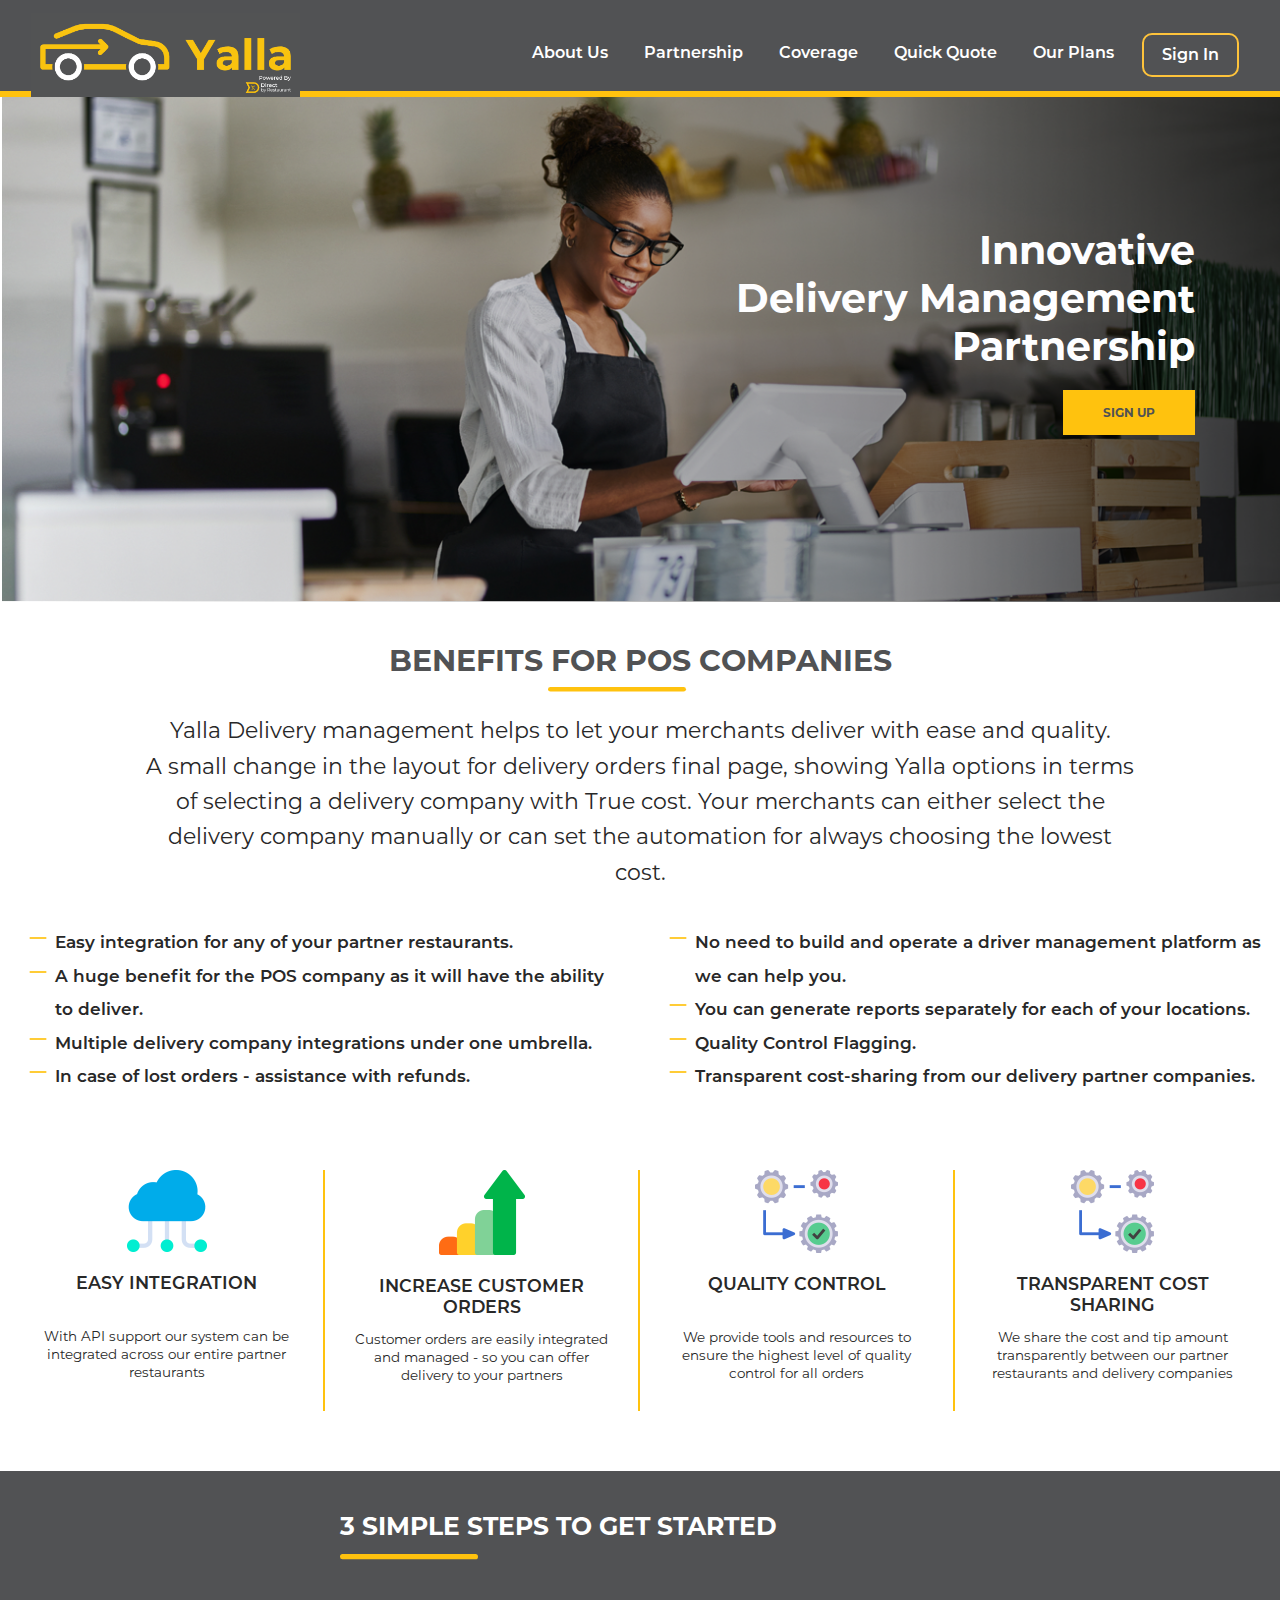
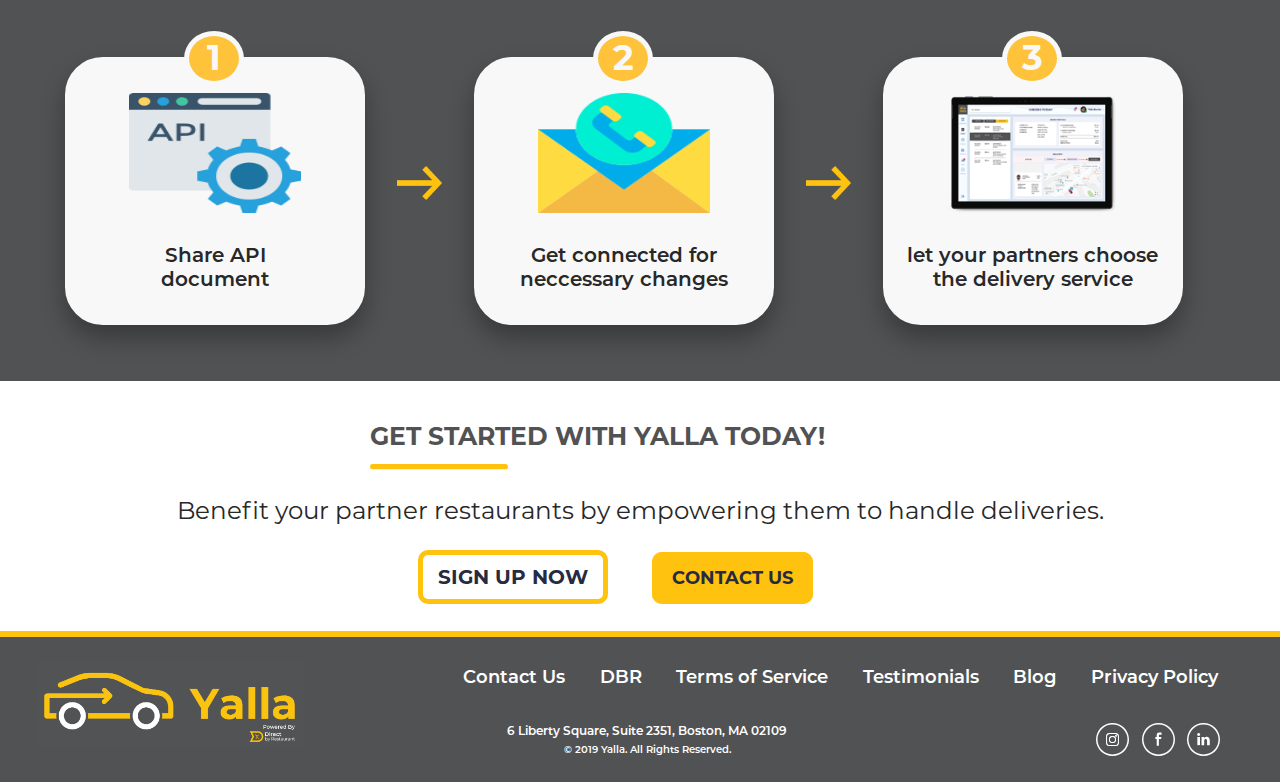
==== index.html @ 284fe9d5 "first commit" ====
<!DOCTYPE html>
<html>
<head>
<title>Yalla POS</title>
<meta http-equiv="Content-Type" content="text/html; charset=utf-8" />
<meta name="viewport" content="width=device-width; initial-scale=1.0; maximum-scale=1.0;user-scalable=no;">
<link rel="stylesheet" type="text/css" href="assets/css/bootstrap.min.css">
<link rel="stylesheet" type="text/css" href="assets/css/style.css">
<link rel="stylesheet" type="text/css" href="assets/css/responsive.css">
<link rel="stylesheet" href="https://cdnjs.cloudflare.com/ajax/libs/font-awesome/4.7.0/css/font-awesome.min.css">

</head>
<body>
<section class="section-bg">
<header class="fixed-top">
	<nav class="navbar navbar-expand-lg navbar-dark static-top">
	  <div class="container-fluid">
	    <a class="navbar-brand" href="index.html">
	          <img src="assets/images/logo.png" alt="">
	        </a>
	    <button class="navbar-toggler" type="button" data-toggle="collapse" data-target="#navbarResponsive" aria-controls="navbarResponsive" aria-expanded="false" aria-label="Toggle navigation">
	          <span class="navbar-toggler-icon"></span>
	        </button>
	    <div class="collapse navbar-collapse" id="navbarResponsive">
	      <ul class="navbar-nav ml-auto">
	        
	        <li class="nav-item">
	          <a class="nav-link active " href="howitwork.html">About Us</a>
	        
	        </li>
	        <li class="nav-item ">
	          <a class="nav-link" href="">Partnership</a>
	         
	        </li>
	        <li class="nav-item ">
	          <a class="nav-link" href="">Coverage</a>
	         
	        </li>
	        <li class="nav-item ">
	          <a class="nav-link" href="">Quick Quote</a>
	         
	        </li>
	        <li class="nav-item ">
	          <a class="nav-link" href="">Our Plans</a>
	         
	        </li>
	        
	        <li class="nav-item nav-border">
	          <a class="nav-link" href="#">Sign In</a>

	        </li>
	                                  		
	      </ul>
	    </div>
	  </div>
	</nav>
</header>
<div class="container">
	<div class="row">
		<div class="col-lg-12 col-md-12 col-sm-12 col-12 m-top-25">
			<div class="banner-text">
					<h2>Innovative <br>Delivery Management <br>Partnership</h2>
		<a href="" class="">SIGN UP</a>

			</div>
		</div>
	</div>
</div>
</section>

<section class="section2">
	<div class="container-fluid">
		<div class="row">
			<div class="col-lg-12 col-md-12 col-sm-12 col-12">
				<h2 class="beneefit-h2">BENEFITS FOR POS COMPANIES</h2>
				<img src="assets/images/border.svg" class="mx-auto d-block">
			</div>
			<div class="col-lg-12 col-md-12 col-sm-12 col-12 company-desc">
				<p>Yalla Delivery management helps to let your merchants deliver with ease and quality. <br> A small change in the layout for delivery orders final page, showing Yalla options in terms of selecting a delivery company with True cost. Your merchants can either select the delivery company manually or can set the automation for always choosing the lowest cost.</p>
			</div>
		</div>
		<div class="row">
			<div class="col-lg-6 col-md-6 col-sm-12 col-12">
				<ul class="ulist">
					<li> Easy integration for any of your partner restaurants.</li>
					<li> A huge benefit for the POS company as it will have the	ability to deliver.</li>
     				 <li> Multiple delivery company integrations under one umbrella.</li>
     				 <li> In case of lost orders - assistance with refunds.</li>
				</ul>
			</div>
			<div class="col-lg-6 col-md-6 col-sm-12 col-12">
				<ul class="ulist">
					<li> No need to build and operate a driver management platform as we can help you.</li>
					<li> You can generate reports separately for each of your locations.</li>
     				 <li> Quality Control Flagging.</li>
     				 <li> Transparent cost-sharing from our delivery partner companies.</li>
				</ul>
			</div>
		</div>

		<div class="row row-pd">
			<div class="col-lg-3 col-md-3 col-sm-12 col-12 border-r">
				<img src="assets/images/1.png" class="mx-auto d-block">
				<p class="easy-title">EASY INTEGRATION</p>
				<p class="easy-desc">With API support our system can be integrated across our entire partner restaurants</p>
			</div>
			<div class="col-lg-3 col-md-3 col-sm-12 col-12 border-r">
				<img src="assets/images/2.png" class="mx-auto d-block">
				<p class="easy-title">INCREASE CUSTOMER <br> ORDERS</p>
				<p class="easy-desc">Customer orders are easily integrated and managed - so you can offer delivery to your partners</p>
			</div>
			<div class="col-lg-3 col-md-3 col-sm-12 col-12 border-r">
				<img src="assets/images/3.png" class="mx-auto d-block">
				<p class="easy-title">Quality control</p>
				<p class="easy-desc">We provide tools and resources to ensure the highest level of quality control for all orders</p>
			</div>
			<div class="col-lg-3 col-md-3 col-sm-12 col-12">
				<img src="assets/images/3.png" class="mx-auto d-block">
				<p class="easy-title">TRANSPARENT COST <br>SHARING</p>
				<p class="easy-desc">We share the cost and tip amount transparently between our partner restaurants and delivery companies</p>
			</div>
		</div>
	</div>
</section>
<section class="section3">
	<div class="container-fluid">
		<div class="row d-flex justify-content-center">
			<div class="col-lg-6 col-md-6 col-sm-12 col-12">
				<p class="simple-text">3 Simple steps to get started
				<br><img src="assets/images/border.svg" >
				</p>
				
			</div>
			<div class="col-lg-12 col-md-12 col-sm-12 col-12 m-t15">
				<ul class="ulli">
					<li>
						<div class="li1">
							<span>1</span>
						<img src="assets/images/api.png">
						<h3>Share API  <br> document </h3>

						</div>
					</li>
					<li>
						<div class="arrow">
						<img src="assets/images/arrow-1.png">
						</div>
					</li>
					<li>
						<div class="li1">
							<span>2</span>
						<img src="assets/images/email.png">
						<h3>Get connected for neccessary changes</h3>
						</div>
					</li>
					<li>
						<div class="arrow">
						<img src="assets/images/arrow-1.png">
						</div>
					</li>
					<li>
						<div class="li1">
							<span>3</span>
						<img src="assets/images/new-surface-pro.png">
						<h3>	let your partners choose the delivery service</h3>
						</div>
					</li>
					
				</ul>
			</div>
		</div>
	</div>
</section>
<section class="section4">
	<div class="container">
		<div class="row d-flex justify-content-center">
			<div class="col-lg-6 col-md-6 col-sm-12 col-12">
				<p class="get-today">Get started with YALLA today!
					<br>
					<img src="assets/images/border.svg" class="">
				</p>
			</div>
			<div class="col-lg-11 col-md-12 col-sm-12 col-12">
				<p class="text-partner">Benefit your partner restaurants by empowering them to handle deliveries.</p>
			</div>
			<div class="col-lg-5 col-md-6 col-sm-12 col-12 row25">
				 <a href="" class="signupnow">SIGN UP NOW</a> 
				 <a href="" class="contactus-btn">CONTACT US</a>
			</div>
		</div>
	</div>
</section>
<section class="footer">
	<div class="container-fluid">
		<div class="row">
		<div class="col-lg-4 col-md-4 col-sm-12 col-12">
			<img src="assets/images/logo.png" class="footerlogo">
		</div>
		<div class="col-lg-8 col-md-8 col-sm-12 col-12">
			<div class="row">
				<div class="col-lg-12 col-sm-12 col-12 footermenu">
					<ul>
						<li><a href="">Contact Us</a></li>
						<li><a href="">DBR</a></li>
						<li><a href="">Terms of Service</a></li>
						<li><a href="">Testimonials</a></li>
						<li><a href="">Blog</a></li>
						<li><a href="">Privacy Policy</a></li>

																
					</ul>
				</div>
			</div>
			<div class="container-fluid">
				<div class="row">

				<div class="col-lg-6 col-md-6 col-sm-12 col-12">
					<p class="address">6 Liberty Square, Suite 2351, Boston, MA 02109</p>
					<p class="copyright">© 2019 Yalla. All Rights Reserved.</p>
				</div>
				<div class="col-lg-6 col-md-6 col-sm-12 col-12 social-link">
					<ul class="list-inline">
					<li class="list-inline-item"><a href="https://www.instagram.com/" target="_blank"><img src="assets/images/instagram.svg"></a></li>
					<li class="list-inline-item"><a href="https://facebook.com" target="_blank"><img src="assets/images/fb.svg"></a></li>
					<li class="list-inline-item"><a href="https://www.linkedin.com" target="_blank"><img src="assets/images/linkdin.svg"></a></li>
			</ul>
				</div>
			</div>
			</div>

		</div>
	</div>
	</div>
</section>

<script src="https://ajax.googleapis.com/ajax/libs/jquery/3.4.1/jquery.min.js"></script>
<script src="assets/js/bootstrap.js" type="text/javascript"></script>


<script>
	

</script>
</body>
</html>
---- assets/css/style.css ----
/*font-family start*/

@font-face {
  font-family: Montserrat-Regular;
  src: url(../montserrat/Montserrat-Regular.otf);
}@font-face {
  font-family: Montserrat-Medium;
  src: url(../montserrat/Montserrat-Medium.otf);
}
@font-face {
  font-family: Montserrat-SemiBold;
  src: url(../montserrat/Montserrat-SemiBold.otf);
}
@font-face {
  font-family: Montserrat-Bold;
  src: url(../montserrat/Montserrat-Bold.otf);
}
@font-face {
  font-family: Montserrat-Light;
  src: url(../montserrat/Montserrat-Light.otf);
}

.m-top-25{
margin-top: 12%;
}

.fixed-top{
animation: smoothScroll 1s forwards;
}
@keyframes smoothScroll {
	0% {
		transform: translateY(-40px);
	}
	100% {
		transform: translateY(0px);
	}
}
/*::-webkit-scrollbar {
  width: 10px;
}*/
.section-bg{
  background-repeat: no-repeat;
    background-image: url(../images/header-banner.png);
    height: 512px;
    background-size: cover;
    margin-top: 7%;
}
.section-merchnage-bg{
  background-repeat: no-repeat;
    background-image: url(../images/merchant-banner.png);
    height: 512px;
    background-size: cover;
    margin-top: 7%;
}
.section-deliver-bg{
  background-repeat: no-repeat;
    background-image: url(../images/delivery-banner.png);
    height: 512px;
    background-size: cover;
    margin-top: 7%;
}
header{
    background-color: #515254;
    height: 97px;
    border-bottom: 6px solid #ffc20e;
}
header .navbar .nav-item{
 margin: 0 10px;
}
header .navbar .nav-link{
  font-family: 'Montserrat-SemiBold';
  font-size: 16px;
  color: #fff !important;
}
/*header nav{
  margin-top: 10px;
}*/
.navbar-brand img{
      width: 269px;
    height: auto;
}
.nav-border{
  border: 2px solid #fec33b;
    border-radius: 10px;
}
.nav-border a{
  margin: 0 10px;
}
.banner-text{
  text-align: right;
}
.banner-text h2{
   font-family: Montserrat-Bold;
  font-size: 39.5px;
  font-weight: bold;
  font-stretch: normal;
  font-style: normal;
  line-height: normal;
  letter-spacing: normal;
  text-align: right;
  color: #fefeff;
  margin-bottom: 30px;
}
.banner-text a{
  background-color: #ffc20e;
  font-family: Montserrat-Bold;
  font-size: 12px;
  font-weight: bold;
  font-stretch: normal;
  font-style: normal;
  line-height: normal;
  letter-spacing: normal;
/*  text-align: center;*/
  color: #515254;
  padding: 15px 40px;
  text-transform: uppercase;
}
.section2{
  padding: 40px 0;
}
.beneefit-h2 {
  font-family: Montserrat-Bold;
  font-size: 30px;
  font-weight: bold;
  font-stretch: normal;
  font-style: normal;
  line-height: normal;
  letter-spacing: normal;
  text-align: center;
  color: #515254;
}
.company-desc p{
  font-family: Montserrat-Regular;
  font-size: 22px;
  font-weight: normal;
  font-stretch: normal;
  font-style: normal;
  line-height: 1.61;
  letter-spacing: normal;
  text-align: center;
  color: #282828;
  padding: 20px 130px;
}
.ulist{
  /*list-style-type: none;*/
   list-style-image: url('../images/li-img.png');
}
.ulist li{
   font-family: Montserrat-SemiBold;
  font-size: 17px;
  font-weight: 600;
  font-stretch: normal;
  font-style: normal;
  line-height: 1.97;
  letter-spacing: normal;
  text-align: left;
  color: #282828;
}
.row-pd{
  padding-top: 60px;
    padding-left: 10px;
    padding-right: 10px;
    padding-bottom: 20px;

}
.border-r{
  border-right: 2px solid #ffc20e;
 
}
.easy-title {
  font-family: Montserrat-SemiBold;
  font-size: 17.5px;
  font-weight: bold;
  font-stretch: normal;
  font-style: normal;
  line-height: normal;
  letter-spacing: normal;
  text-align: center;
  color: #282828;
  text-transform: uppercase;
  height: 50px;
  padding-top: 20px;
}
.easy-desc {
 font-family: Montserrat-Regular;
  font-size: 13.5px;
  font-weight: normal;
  font-stretch: normal;
  font-style: normal;
  line-height: 1.33;
  letter-spacing: normal;
  text-align: center;
  color: #282828;
  padding: 10px 15px;
}

.section3{
  background-color: #515254;
  padding: 40px 10px;
}
.m-t15{
  margin-top: 5%; 
}
.ulli{
  list-style-type: none;
   
}
.ulli li{
  display: inline-block;
}
.ulli li .li1{
    object-fit: contain;
  border-radius: 37.9px;
  box-shadow: 0px 13px 24px 0 rgba(0, 0, 0, 0.31);
  border: solid 6.1px #f8f8f8;
  background-color: #f8f8f8;
  /*height: 250px;*/
    width: 300px;
}
.ulli li .arrow{
  height: 250px;
  width: 100px;
}
.ulli li .arrow img{
     width: 65%;
    margin: auto;
    display: block;
    padding: 130px 10px;
}

.ulli li .li1 img{
     width: 60%;
    height: 120px;
    margin: 30px auto 10px;
    display: block;
}
.ulli li .li1 span{
    display: block;
    position: absolute;
    /* left: -1%; */
    background: #fec33b;
    width: 60px;
    height: 55px;
    border-radius: 50%;
    line-height: 2.5;
    margin: auto;
    text-align: center;
    top: -5px;
    border: 5px solid #f8f8f8;
    margin-left: 9%;
    font-family: Montserrat-Bold;
    font-size: 35px;
    font-weight: bold;
    font-stretch: normal;
    font-style: normal;
    line-height: normal;
    letter-spacing: normal;
    text-align: center;
    color: #f8f8f8;
}

.ulli li .li1 h3{
  font-family: Montserrat-SemiBold;
  font-size: 20px;
  font-weight: bold;
  font-stretch: normal;
  font-style: normal;
  line-height: normal;
  letter-spacing: normal;
  text-align: center;
  color: #282828;
  padding: 20px 10px;
}
.simple-text {
  font-family: Montserrat-Bold;
  font-size: 25px;
  font-weight: bold;
  font-stretch: normal;
  font-style: normal;
  line-height: normal;
  letter-spacing: normal;
  text-align: left;
  color: #ffffff;
  margin-bottom: 2px;
  text-transform: uppercase;
}
.m-left{
  margin-left: 32%;
}
.section4{
  padding: 40px 0px;
}
.get-today {
  font-family: Montserrat-Bold;
  font-size: 25px;
  font-weight: bold;
  font-stretch: normal;
  font-style: normal;
  line-height: normal;
  letter-spacing: normal;
  text-align: left;
  color: #515254;
  text-transform: uppercase;
}
.text-partner {
  font-family: Montserrat-Regular;
  font-size: 24.5px;
  font-weight: normal;
  font-stretch: normal;
  font-style: normal;
  line-height: 1.12;
  letter-spacing: normal;
  text-align: center;
  color: #282828;
}
.signupnow{
  font-family: Montserrat-Bold;
    font-size: 20px;
    font-weight: bold;
    font-stretch: normal;
    font-style: normal;
    line-height: normal;
    letter-spacing: normal;
    text-align: center;
    color: #262b41;
    border-radius: 10px;
    border: solid 5px #ffc20e;
    padding: 10px 15px; 
    
}
.signupnow:hover{
  text-decoration: none;
  color: #262b41; 
}
.contactus-btn:hover{
  text-decoration: none;
  color: #262b41;
}
.row25{
  margin-top: 25px;
}
.contactus-btn{
  font-family: Montserrat-Bold;
  font-size: 18px;
  font-weight: bold;
  font-stretch: normal;
  font-style: normal;
  line-height: normal;
  letter-spacing: normal;
  text-align: center;
  color: #262b41;
    border-radius: 10px;
  border: solid 5px #ffc20e;
  background-color: #ffc20e;
  padding: 10px 15px; 
  margin-left: 40px;
}
.footer{
  background-color: #515254;
  border-top: 6px solid #ffc20e;
  padding: 10px 20px;
}
.footerlogo{
  width: 269px;
  height: auto;
  margin-top: 15px;
}
.footermenu ul{
  list-style-type: none;
  padding-left: 0px;
}
.footermenu ul li{
  display: inline-block;
  margin: 0 15px;
}
.footermenu ul li a{
   font-family: Montserrat-SemiBold;
  font-size: 18px;
  font-weight: 600;
  font-stretch: normal;
  font-style: normal;
  line-height: 3.36;
  letter-spacing: normal;
  text-align: center;
  color: #ffffff;
}
.footermenu ul li a:hover{
  text-decoration: none;
  color: #ffffff;
}
.address{
  font-family: Montserrat-SemiBold;
  font-size: 12px;
  font-weight: 600;
  font-stretch: normal;
  font-style: normal;
  line-height: normal;
  letter-spacing: normal;
  text-align: center;
  color: #fefefe;
  margin-bottom: 5px; 
}
.copyright{
  font-family: Montserrat-SemiBold;
  font-size: 10px;
  font-weight: 500;
  font-stretch: normal;
  font-style: normal;
  line-height: normal;
  letter-spacing: normal;
  text-align: center;
  color: #fefefe;
}
.social-link ul{
  float: right;
    margin-right: 10px;
}
---- assets/css/responsive.css ----
/* Smartphones (portrait and landscape) ----------- */
@media only screen and (min-device-width : 320px) and (max-device-width : 480px) {
/* Styles */
}

/* Smartphones (landscape) ----------- */
@media only screen and (min-width : 321px) {
/* Styles */
}

/* Smartphones (portrait) ----------- */
@media only screen and (max-width : 320px) {
/* Styles */
}

/* iPads (portrait and landscape) ----------- */
@media only screen and (min-device-width : 768px) and (max-device-width : 1024px) {


}
/* iPads (landscape) ----------- */
@media only screen and (min-device-width : 768px) and (max-device-width : 1024px) and (orientation : landscape) {
.navbar-brand img {
    width: 200px !important;
  }
header .navbar .nav-link {
    font-size: 12px !important;
}
.section-bg {
    height: 300px !important;
    background-size: cover;
    margin-top: 9% !important;
    background-size: cover;
    background-position: 100% 100% !important;
}
.section-merchnage-bg{
    height: 300px !important;
    background-size: cover;
    margin-top: 9% !important;
    background-size: cover;
    background-position: 100% 100% !important;
}
.section-deliver-bg{
    height: 300px !important;
    background-size: cover;
    margin-top: 9% !important;
    background-size: cover;
    background-position: 100% 100% !important;
}
.banner-text h2 {
    font-size: 20px !important;
   }
.m-top-25 {
    margin-top: 10% !important;
  }
.banner-text a{
    padding: 10px 30px !important;
}
.beneefit-h2 {
    font-family: Montserrat-Bold;
    font-size: 18px;
  }
.company-desc p {
   font-size: 16px !important;
   padding: 20px 10px !important;
}
.ulist li {
    font-size: 16px !important;
    }
.border-r {
    border-right: 2px solid #ffc20e !important;
    border-bottom: 0px !important;
    margin-bottom: 20px !important;
}
.easy-title {
    font-family: Montserrat-SemiBold;
    font-size: 13px !important;
}
.simple-text {
    font-size: 16px !important;
}
.ulli {
    list-style-type: none;
    padding-left: 0 !important;
}
.ulli li .li1 span {
    left: auto; 
    margin-left: 10%;
    margin-top: -30px;
    top: auto;
}
.ulli li .arrow {
       display: block !important;
    height: 150px !important;
    width: 116px;
    margin-left: 0px !important;
    transform: rotate(0deg) !important;
}
.ulli li .arrow img {
    width: 65%;
    margin: auto;
    display: block;
    padding: 30px 10px !important;
}
.ulli li .li1 {
    width: 230px !important;
}
.ulli li .li1 h3 {
    font-family: Montserrat-SemiBold;
    font-size: 15px !important;
}
.m-t15{
    margin-top: 5%;
}
.get-today {
    font-size: 18px !important;
}
.text-partner {
    font-size: 18px !important;
}
.signupnow, .contactus-btn {
    font-size: 15px !important;
    border: solid 2px #ffc20e !important;
    padding: 10px 15px !important;
}
.footermenu ul li {
    display: inline-block;
    margin: 0 5px !important;
}
.footermenu ul li a {
    font-family: Montserrat-SemiBold;
    font-size: 11px !important;
    line-height: normal !important;
}
.footermenu{
    margin-top: 15px;
}
.social-link ul {
    float: right;
    margin-right: 30px !important;
}
.footerlogo {
    width: 197px !important;
}
}

/* iPads (portrait) ----------- */
@media only screen and (min-device-width : 768px) and (max-device-width : 1024px) and (orientation : portrait) {
.navbar-brand img {
    width: 200px !important;
  }
header .navbar .nav-link {
    font-size: 12px !important;
}
.section-bg {
    height: 250px !important;
    background-size: cover;
    margin-top: 12% !important;
    background-position: 95% 100% !important;
}
.section-merchnage-bg{
    height: 250px !important;
    background-size: cover;
    margin-top: 12% !important;
    background-position: 95% 100% !important;
}
.section-deliver-bg{
    height: 250px !important;
    background-size: cover;
    margin-top: 12% !important;
    background-position: 95% 100% !important;
}
.banner-text h2 {
    font-size: 20px !important;
   }
.m-top-25 {
    margin-top: 10% !important;
  }
.banner-text a{
    padding: 10px 30px !important;
}
.beneefit-h2 {
    font-family: Montserrat-Bold;
    font-size: 18px;
  }
.company-desc p {
   font-size: 16px !important;
   padding: 20px 10px !important;
}
.ulist li {
    font-size: 16px !important;
    }
.border-r {
    border-right: 2px solid #ffc20e !important;
    border-bottom: 0px !important;
    margin-bottom: 20px !important;
}
.easy-title {
    font-family: Montserrat-SemiBold;
    font-size: 13px !important;
}
.simple-text {
    font-size: 16px !important;
}
.ulli {
    list-style-type: none;
    padding-left: 0 !important;
}
.ulli li .li1 span {
    left: auto; 
    margin-left: 10%;
    margin-top: -30px;
    top: auto;
}
.ulli li .arrow {
    display: none;
   height: 150px !important;
    width: 100px;
    margin-left: 70px !important;
    transform: rotate(90deg) !important;
}
.ulli li .arrow img {
    width: 65%;
    margin: auto;
    display: block;
    padding: 30px 10px !important;
}
.ulli li .li1 {
    width: 230px !important;
}
.ulli li .li1 h3 {
    font-family: Montserrat-SemiBold;
    font-size: 15px !important;
}
.m-t15{
    margin-top: 5%;
}
.get-today {
    font-size: 18px !important;
}
.text-partner {
    font-size: 18px !important;
}
.signupnow, .contactus-btn {
    font-size: 15px !important;
    border: solid 2px #ffc20e !important;
    padding: 10px 15px !important;
}
.footermenu ul li {
    display: inline-block;
    margin: 0 5px !important;
}
.footermenu ul li a {
    font-family: Montserrat-SemiBold;
    font-size: 11px !important;
    line-height: normal !important;
}
.footermenu{
    margin-top: 15px;
}
.social-link ul {
    float: right;
    margin-right: 30px !important;
}
.footerlogo {
    width: 197px !important;
}
}

/**Ipod Pro**/
/* Landscape*/

@media only screen and (min-device-width: 1366px) and (max-device-height: 1024px) and (-webkit-min-device-pixel-ratio: 2)  and (orientation: landscape)  {

}

/* Portrait*/
@media only screen and (min-device-width: 1024px) and (max-device-height: 1366px) and (-webkit-min-device-pixel-ratio: 2)  and (orientation: portrait)  {
header .navbar .nav-link {
    font-family: 'Montserrat-SemiBold';
    font-size: 13px !important;
}
 .section-bg {
    height: 360px !important;
    background-size: cover;
    margin-top: 9% !important;
    background-position: 100% 100% !important;
}
.section-merchnage-bg
{
    height: 360px !important;
    background-size: cover;
    margin-top: 9% !important;
    background-position: 100% 100% !important;
}
.section-deliver-bg{
      height: 360px !important;
    background-size: cover;
    margin-top: 9% !important;
    background-position: 100% 100% !important;
}
.ulli li .li1 {
    width: 230px !important;
}
.ulli li .li1 img {
    width: 44% !important;
    height: 64px !important;
    margin: 30px auto 10px;
    display: block;
}
.ulli li .li1 h3 {
    font-family: Montserrat-SemiBold;
    font-size: 15px !important;
}
.ulli li .arrow {
       display: block !important;
    height: 150px !important;
    width: 116px;
    margin-left: 0px !important;
    transform: rotate(0deg) !important;
}
.signupnow, .contactus-btn {
    font-family: Montserrat-Bold;
    font-size: 16px;
}
.footermenu ul li a {
    font-family: Montserrat-SemiBold;
    font-size: 14px !important;
}
.footermenu ul li {
    display: inline-block;
    margin: 0 10px !important;
}
}
/**end**/
/**********
iPad 3
**********/
@media only screen and (min-device-width : 768px) and (max-device-width : 1024px) and (orientation : landscape) and (-webkit-min-device-pixel-ratio : 2) {
/* Styles */
}

@media only screen and (min-device-width : 768px) and (max-device-width : 1024px) and (orientation : portrait) and (-webkit-min-device-pixel-ratio : 2) {

}
/* Desktops and laptops ----------- */
@media only screen  and (min-width : 1224px) {
/* Styles */
}

/* Large screens ----------- */
@media only screen  and (min-width : 1824px) {
/* Styles */
}

/* iPhone 4 ----------- */
@media only screen and (min-device-width : 320px) and (max-device-width : 480px) and (orientation : landscape) and (-webkit-min-device-pixel-ratio : 2) {
/* Styles */
}

@media only screen and (min-device-width : 320px) and (max-device-width : 480px) and (orientation : portrait) and (-webkit-min-device-pixel-ratio : 2) {
/* Styles */
}

/* iPhone 5 ----------- */
@media only screen and (min-device-width: 320px) and (max-device-height: 568px) and (orientation : landscape) and (-webkit-device-pixel-ratio: 2){

}

@media only screen and (min-device-width: 320px) and (max-device-height: 568px) and (orientation : portrait) and (-webkit-device-pixel-ratio: 2){

}

/* iPhone 6, 7, 8 ----------- */
@media only screen and (min-device-width: 375px) and (max-device-height: 667px) and (orientation : landscape) and (-webkit-device-pixel-ratio: 2){

}

@media only screen and (min-device-width: 375px) and (max-device-height: 667px) and (orientation : portrait) and (-webkit-device-pixel-ratio: 2){
.navbar-brand img {
    width: 200px !important;
  }
header .navbar .nav-link {
    font-size: 12px !important;
}
.section-bg {
    height: 200px !important;
    background-size: cover;
    margin-top: 25% !important;
    background-position: 95% 100% !important;
}
.section-merchnage-bg {
    height: 200px !important;
    background-size: cover;
    margin-top: 25% !important;
    background-position: 95% 100% !important;
}
.section-deliver-bg{
    height: 200px !important;
    background-size: cover;
    margin-top: 25% !important;
    background-position: 95% 100% !important;
}
.banner-text h2 {
    font-size: 20px !important;
   }
.m-top-25 {
    margin-top: 10% !important;
  }
.banner-text a{
    padding: 10px 30px !important;
}
.beneefit-h2 {
    font-family: Montserrat-Bold;
    font-size: 18px;
  }
.company-desc p {
   font-size: 16px !important;
   padding: 20px 10px !important;
}
.ulist li {
    font-size: 16px !important;
    }
.border-r {
    border-bottom: 2px solid #ffc20e !important;
    border-right: 0px !important;
    margin-bottom: 20px !important;
}
.simple-text {
    font-size: 16px !important;
}
.ulli {
    list-style-type: none;
    padding-left: 0 !important;
}
.ulli li .li1 span {
    left: auto; 
    margin-left: 30%;
    margin-top: -30px;
    top: auto;
}
.ulli li .arrow {
   height: 150px !important;
    width: 100px;
    margin-left: 70px !important;
    transform: rotate(90deg) !important;
}
.ulli li .arrow img {
    width: 65%;
    margin: auto;
    display: block;
    padding: 30px 10px !important;
}
.m-t15{
    margin-top: 15%;
}
.get-today {
    font-size: 18px !important;
}
.text-partner {
    font-size: 18px !important;
}
.signupnow, .contactus-btn {
    font-size: 15px !important;
    border: solid 2px #ffc20e !important;
    padding: 10px 15px !important;
}
.footermenu ul li a {
    font-family: Montserrat-SemiBold;
    font-size: 12px !important;
    line-height: normal !important;
}
.footermenu{
    margin-top: 15px;
}
.social-link ul {
    float: right;
    margin-right: 90px !important;
}
}

/* iPhone 6+, 7+, 8+ ----------- */
@media only screen and (min-device-width: 414px) and (max-device-height: 736px) and (orientation : landscape) and (-webkit-device-pixel-ratio: 2){

}

@media only screen and (min-device-width: 414px) and (max-device-height: 736px) and (orientation : portrait) and (-webkit-device-pixel-ratio: 2){
.navbar-brand img {
    width: 200px !important;
  }
header .navbar .nav-link {
    font-size: 12px !important;
}
.section-bg {
    height: 200px !important;
    background-size: cover;
    margin-top: 25% !important;
    background-position: 95% 100% !important;
}
.section-merchnage-bg{
    height: 200px !important;
    background-size: cover;
    margin-top: 25% !important;
    background-position: 95% 100% !important;
}
.section-deliver-bg{
    height: 200px !important;
    background-size: cover;
    margin-top: 25% !important;
    background-position: 95% 100% !important;
}
.banner-text h2 {
    font-size: 20px !important;
   }
.m-top-25 {
    margin-top: 10% !important;
  }
.banner-text a{
    padding: 10px 30px !important;
}
.beneefit-h2 {
    font-family: Montserrat-Bold;
    font-size: 18px;
  }
.company-desc p {
   font-size: 16px !important;
   padding: 20px 10px !important;
}
.ulist li {
    font-size: 16px !important;
    }
.border-r {
    border-bottom: 2px solid #ffc20e !important;
    border-right: 0px !important;
    margin-bottom: 20px !important;
}
.simple-text {
    font-size: 16px !important;
}
.ulli {
    list-style-type: none;
    padding-left: 0 !important;
}
.ulli li .li1 span {
    left: auto; 
    margin-left: 30%;
    margin-top: -30px;
    top: auto;
}
.ulli li .arrow {
   height: 150px !important;
    width: 100px;
    margin-left: 70px !important;
    transform: rotate(90deg) !important;
}
.ulli li .arrow img {
    width: 65%;
    margin: auto;
    display: block;
    padding: 30px 10px !important;
}
.m-t15{
    margin-top: 15%;
}
.get-today {
    font-size: 18px !important;
}
.text-partner {
    font-size: 18px !important;
}
.signupnow, .contactus-btn {
    font-size: 15px !important;
    border: solid 2px #ffc20e !important;
    padding: 10px 15px !important;
}
.footermenu ul li a {
    font-family: Montserrat-SemiBold;
    font-size: 12px !important;
    line-height: normal !important;
}
.footermenu{
    margin-top: 15px;
}
.social-link ul {
    float: right;
    margin-right: 90px !important;
}
}

/* iPhone X ----------- */
@media only screen and (min-device-width: 375px) and (max-device-height: 812px) and (orientation : landscape) and (-webkit-device-pixel-ratio: 3){

}

@media only screen and (min-device-width: 375px) and (max-device-height: 812px) and (orientation : portrait) and (-webkit-device-pixel-ratio: 3){
.navbar-brand img {
    width: 200px !important;
  }
header .navbar .nav-link {
    font-size: 12px !important;
}
.section-bg {
    height: 200px !important;
    background-size: cover;
    margin-top: 25% !important;
    background-position: 95% 100% !important;
}
.section-merchnage-bg {
     height: 200px !important;
    background-size: cover;
    margin-top: 25% !important;
    background-position: 95% 100% !important;
}
.section-deliver-bg{
     height: 200px !important;
    background-size: cover;
    margin-top: 25% !important;
    background-position: 95% 100% !important;
}

.banner-text h2 {
    font-size: 20px !important;
   }
.m-top-25 {
    margin-top: 10% !important;
  }
.banner-text a{
    padding: 10px 30px !important;
}
.beneefit-h2 {
    font-family: Montserrat-Bold;
    font-size: 18px;
  }
.company-desc p {
   font-size: 16px !important;
   padding: 20px 10px !important;
}
.ulist li {
    font-size: 16px !important;
    }
.border-r {
    border-bottom: 2px solid #ffc20e !important;
    border-right: 0px !important;
    margin-bottom: 20px !important;
}
.simple-text {
    font-size: 16px !important;
}
.ulli {
    list-style-type: none;
    padding-left: 0 !important;
}
.ulli li .li1 span {
    left: auto; 
    margin-left: 30%;
    margin-top: -30px;
    top: auto;
}
.ulli li .arrow {
   height: 150px !important;
    width: 100px;
    margin-left: 70px !important;
    transform: rotate(90deg) !important;
}
.ulli li .arrow img {
    width: 65%;
    margin: auto;
    display: block;
    padding: 30px 10px !important;
}
.m-t15{
    margin-top: 15%;
}
.get-today {
    font-size: 18px !important;
}
.text-partner {
    font-size: 18px !important;
}
.signupnow, .contactus-btn {
    font-size: 15px !important;
    border: solid 2px #ffc20e !important;
    padding: 10px 15px !important;
}
.footermenu ul li a {
    font-family: Montserrat-SemiBold;
    font-size: 12px !important;
    line-height: normal !important;
}
.footermenu{
    margin-top: 15px;
}
.social-link ul {
    float: right;
    margin-right: 90px !important;
}
}

/* Pixel 2 ----------- */
@media only screen and (min-device-width: 414px) and (max-device-height: 731px)  and (-webkit-device-pixel-ratio: 3) 
  and (orientation: portrait) {
.navbar-brand img {
    width: 200px !important;
  }
header .navbar .nav-link {
    font-size: 12px !important;
}
.section-bg {
    height: 200px !important;
    background-size: cover;
    margin-top: 25% !important;
    background-position: 95% 100% !important;
}
.section-merchnage-bg {
      height: 200px !important;
    background-size: cover;
    margin-top: 25% !important;
    background-position: 95% 100% !important;
}
.section-deliver-bg{
      height: 200px !important;
    background-size: cover;
    margin-top: 25% !important;
    background-position: 95% 100% !important;
}
.banner-text h2 {
    font-size: 20px !important;
   }
.m-top-25 {
    margin-top: 10% !important;
  }
.banner-text a{
    padding: 10px 30px !important;
}
.beneefit-h2 {
    font-family: Montserrat-Bold;
    font-size: 18px;
  }
.company-desc p {
   font-size: 16px !important;
   padding: 20px 10px !important;
}
.ulist li {
    font-size: 16px !important;
    }
.border-r {
    border-bottom: 2px solid #ffc20e !important;
    border-right: 0px !important;
    margin-bottom: 20px !important;
}
.simple-text {
    font-size: 16px !important;
}
.ulli {
    list-style-type: none;
    padding-left: 0 !important;
}
.ulli li .li1 span {
    left: auto; 
    margin-left: 30%;
    margin-top: -30px;
    top: auto;
}
.ulli li .arrow {
   height: 150px !important;
    width: 100px;
    margin-left: 70px !important;
    transform: rotate(90deg) !important;
}
.ulli li .arrow img {
    width: 65%;
    margin: auto;
    display: block;
    padding: 30px 10px !important;
}
.m-t15{
    margin-top: 15%;
}
.get-today {
    font-size: 18px !important;
}
.text-partner {
    font-size: 18px !important;
}
.signupnow, .contactus-btn {
    font-size: 15px !important;
    border: solid 2px #ffc20e !important;
    padding: 10px 15px !important;
}
.footermenu ul li a {
    font-family: Montserrat-SemiBold;
    font-size: 12px !important;
    line-height: normal !important;
}
.footermenu{
    margin-top: 15px;
}
.social-link ul {
    float: right;
    margin-right: 90px !important;
}
}

/* Pixel 2 ----------- */
@media only screen and (min-device-width: 414px) and (max-device-height: 731px)  and (-webkit-device-pixel-ratio: 3) 
  and (orientation: landscape) {
.navbar-brand img {
    width: 200px !important;
  }
header .navbar .nav-link {
    font-size: 12px !important;
}
.section-bg {
    height: 200px !important;
    background-size: cover;
    margin-top: 25% !important;
    background-position: 95% 100% !important;
}
.section-merchnage-bg{
     height: 200px !important;
    background-size: cover;
    margin-top: 25% !important;
    background-position: 95% 100% !important;
}
.section-deliver-bg{
    height: 200px !important;
    background-size: cover;
    margin-top: 25% !important;
    background-position: 95% 100% !important;
}
.banner-text h2 {
    font-size: 20px !important;
   }
.m-top-25 {
    margin-top: 10% !important;
  }
.banner-text a{
    padding: 10px 30px !important;
}
.beneefit-h2 {
    font-family: Montserrat-Bold;
    font-size: 18px;
  }
.company-desc p {
   font-size: 16px !important;
   padding: 20px 10px !important;
}
.ulist li {
    font-size: 16px !important;
    }
.border-r {
    border-bottom: 2px solid #ffc20e !important;
    border-right: 0px !important;
    margin-bottom: 20px !important;
}
.simple-text {
    font-size: 16px !important;
}
.ulli {
    list-style-type: none;
    padding-left: 0 !important;
}
.ulli li .li1 span {
    left: auto; 
    margin-left: 30%;
    margin-top: -30px;
    top: auto;
}
.ulli li .arrow {
   height: 150px !important;
    width: 100px;
    margin-left: 70px !important;
    transform: rotate(90deg) !important;
}
.ulli li .arrow img {
    width: 65%;
    margin: auto;
    display: block;
    padding: 30px 10px !important;
}
.m-t15{
    margin-top: 15%;
}
.get-today {
    font-size: 18px !important;
}
.text-partner {
    font-size: 18px !important;
}
.signupnow, .contactus-btn {
    font-size: 15px !important;
    border: solid 2px #ffc20e !important;
    padding: 10px 15px !important;
}
.footermenu ul li a {
    font-family: Montserrat-SemiBold;
    font-size: 12px !important;
    line-height: normal !important;
}
.footermenu{
    margin-top: 15px;
}
.social-link ul {
    float: right;
    margin-right: 90px !important;
}
 }
@media only screen and (min-device-width: 414px) and (max-device-height: 896px) and (orientation : portrait) and (-webkit-device-pixel-ratio: 3){
/* Styles */
}

/* Samsung Galaxy S3 ----------- */
@media only screen and (min-device-width: 320px) and (max-device-height: 640px) and (orientation : landscape) and (-webkit-device-pixel-ratio: 2){
/* Styles */
}

@media only screen and (min-device-width: 320px) and (max-device-height: 640px) and (orientation : portrait) and (-webkit-device-pixel-ratio: 2){
/* Styles */
}

/* Samsung Galaxy S4 ----------- */
@media only screen and (min-device-width: 320px) and (max-device-height: 640px) and (orientation : landscape) and (-webkit-device-pixel-ratio: 3){
/* Styles */
}

@media only screen and (min-device-width: 320px) and (max-device-height: 640px) and (orientation : portrait) and (-webkit-device-pixel-ratio: 3){
/* Styles */
}

/* Samsung Galaxy S5 ----------- */
@media only screen and (min-device-width: 360px) and (max-device-height: 640px) and (orientation : landscape) and (-webkit-device-pixel-ratio: 3){
.navbar-brand img {
    width: 200px !important;
  }
header .navbar .nav-link {
    font-size: 12px !important;
}
.section-bg {
    height: 200px !important;
    background-size: cover;
    margin-top: 25% !important;
    background-position: 95% 100% !important;
}
.section-merchnage-bg {
    height: 200px !important;
    background-size: cover;
    margin-top: 25% !important;
    background-position: 95% 100% !important;
}
.section-deliver-bg{
    height: 200px !important;
    background-size: cover;
    margin-top: 25% !important;
    background-position: 95% 100% !important;
}
.banner-text h2 {
    font-size: 20px !important;
   }
.m-top-25 {
    margin-top: 10% !important;
  }
.banner-text a{
    padding: 10px 30px !important;
}
.beneefit-h2 {
    font-family: Montserrat-Bold;
    font-size: 18px;
  }
.company-desc p {
   font-size: 16px !important;
   padding: 20px 10px !important;
}
.ulist li {
    font-size: 16px !important;
    }
.border-r {
    border-bottom: 2px solid #ffc20e !important;
    border-right: 0px !important;
    margin-bottom: 20px !important;
}
.simple-text {
    font-size: 16px !important;
}
.ulli {
    list-style-type: none;
    padding-left: 0 !important;
}
.ulli li .li1 span {
    left: auto; 
    margin-left: 30%;
    margin-top: -30px;
    top: auto;
}
.ulli li .arrow {
   height: 150px !important;
    width: 100px;
    margin-left: 70px !important;
    transform: rotate(90deg) !important;
}
.ulli li .arrow img {
    width: 65%;
    margin: auto;
    display: block;
    padding: 30px 10px !important;
}
.m-t15{
    margin-top: 15%;
}
.get-today {
    font-size: 18px !important;
}
.text-partner {
    font-size: 18px !important;
}
.signupnow, .contactus-btn {
    font-size: 15px !important;
    border: solid 2px #ffc20e !important;
    padding: 10px 15px !important;
}
.footermenu ul li a {
    font-family: Montserrat-SemiBold;
    font-size: 12px !important;
    line-height: normal !important;
}
.footermenu{
    margin-top: 15px;
}
.social-link ul {
    float: right;
    margin-right: 90px !important;
}
}

@media only screen and (min-device-width: 360px) and (max-device-height: 640px) and (orientation : portrait) and (-webkit-device-pixel-ratio: 3){
.navbar-brand img {
    width: 200px !important;
  }
header .navbar .nav-link {
    font-size: 12px !important;
}
.section-bg {
    height: 200px !important;
    background-size: cover;
    margin-top: 25% !important;
    background-position: 95% 100% !important;
}
.section-merchnage-bg {
    height: 200px !important;
    background-size: cover;
    margin-top: 25% !important;
    background-position: 95% 100% !important;
}
.section-deliver-bg{
    height: 200px !important;
    background-size: cover;
    margin-top: 25% !important;
    background-position: 95% 100% !important;
}
.banner-text h2 {
    font-size: 20px !important;
   }
.m-top-25 {
    margin-top: 10% !important;
  }
.banner-text a{
    padding: 10px 30px !important;
}
.beneefit-h2 {
    font-family: Montserrat-Bold;
    font-size: 18px;
  }
.company-desc p {
   font-size: 16px !important;
   padding: 20px 10px !important;
}
.ulist li {
    font-size: 16px !important;
    }
.border-r {
    border-bottom: 2px solid #ffc20e !important;
    border-right: 0px !important;
    margin-bottom: 20px !important;
}
.simple-text {
    font-size: 16px !important;
}
.ulli {
    list-style-type: none;
    padding-left: 0 !important;
}
.ulli li .li1 span {
    left: auto; 
    margin-left: 30%;
    margin-top: -30px;
    top: auto;
}
.ulli li .arrow {
   height: 150px !important;
    width: 100px;
    margin-left: 70px !important;
    transform: rotate(90deg) !important;
}
.ulli li .arrow img {
    width: 65%;
    margin: auto;
    display: block;
    padding: 30px 10px !important;
}
.m-t15{
    margin-top: 15%;
}
.get-today {
    font-size: 18px !important;
}
.text-partner {
    font-size: 18px !important;
}
.signupnow, .contactus-btn {
    font-size: 15px !important;
    border: solid 2px #ffc20e !important;
    padding: 10px 15px !important;
}
.footermenu ul li a {
    font-family: Montserrat-SemiBold;
    font-size: 12px !important;
    line-height: normal !important;
}
.footermenu{
    margin-top: 15px;
}
.social-link ul {
    float: right;
    margin-right: 90px !important;
}
}


@media (max-width:768px){
.navbar-brand img {
    width: 200px !important;
  }
header .navbar .nav-link {
    font-size: 12px !important;
}
.section-bg {
    height: 200px !important;
    background-size: cover;
    margin-top: 25% !important;
    background-position: 95% 100% !important;
}
.section-merchnage-bg {
    height: 200px !important;
    background-size: cover;
    margin-top: 25% !important;
    background-position: 95% 100% !important;
}
.section-deliver-bg{
    height: 200px !important;
    background-size: cover;
    margin-top: 25% !important;
    background-position: 95% 100% !important;
}
.banner-text h2 {
    font-size: 20px !important;
   }
.m-top-25 {
    margin-top: 10% !important;
  }
.banner-text a{
    padding: 10px 30px !important;
}
.beneefit-h2 {
    font-family: Montserrat-Bold;
    font-size: 18px;
  }
.company-desc p {
   font-size: 16px !important;
   padding: 20px 10px !important;
}
.ulist li {
    font-size: 16px !important;
    }
.border-r {
    border-bottom: 2px solid #ffc20e !important;
    border-right: 0px !important;
    margin-bottom: 20px !important;
}
.simple-text {
    font-size: 16px !important;
}
.ulli {
    list-style-type: none;
    padding-left: 0 !important;
}
.ulli li .li1 span {
    left: auto; 
    margin-left: 30%;
    margin-top: -30px;
    top: auto;
}
.ulli li .arrow {
   height: 150px !important;
    width: 100px;
    margin-left: 70px !important;
    transform: rotate(90deg) !important;
}
.ulli li .arrow img {
    width: 65%;
    margin: auto;
    display: block;
    padding: 30px 10px !important;
}
.m-t15{
    margin-top: 15%;
}
.get-today {
    font-size: 18px !important;
}
.text-partner {
    font-size: 18px !important;
}
.signupnow, .contactus-btn {
    font-size: 15px !important;
    border: solid 2px #ffc20e !important;
    padding: 10px 15px !important;
}
.footermenu ul li a {
    font-family: Montserrat-SemiBold;
    font-size: 12px !important;
    line-height: normal !important;
}
.footermenu{
    margin-top: 15px;
}
.social-link ul {
    float: right;
    margin-right: 90px !important;
}

}
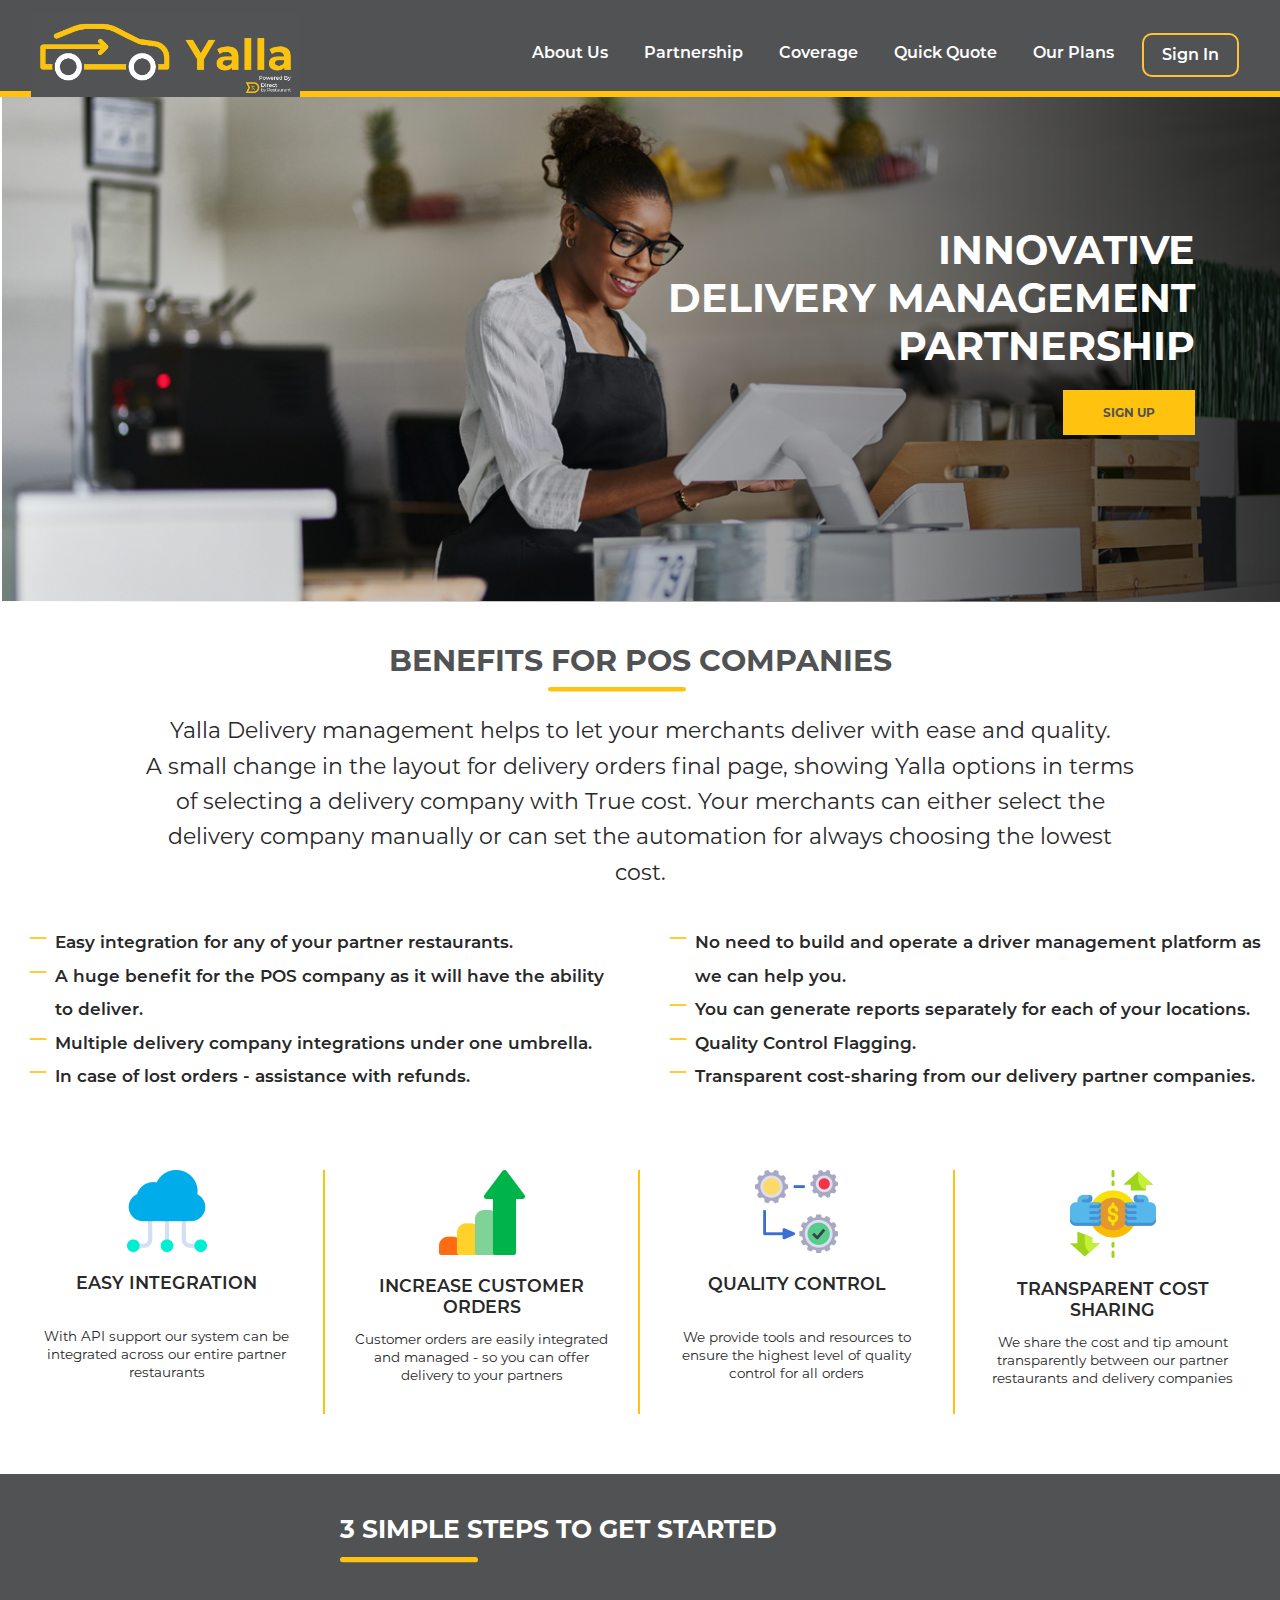
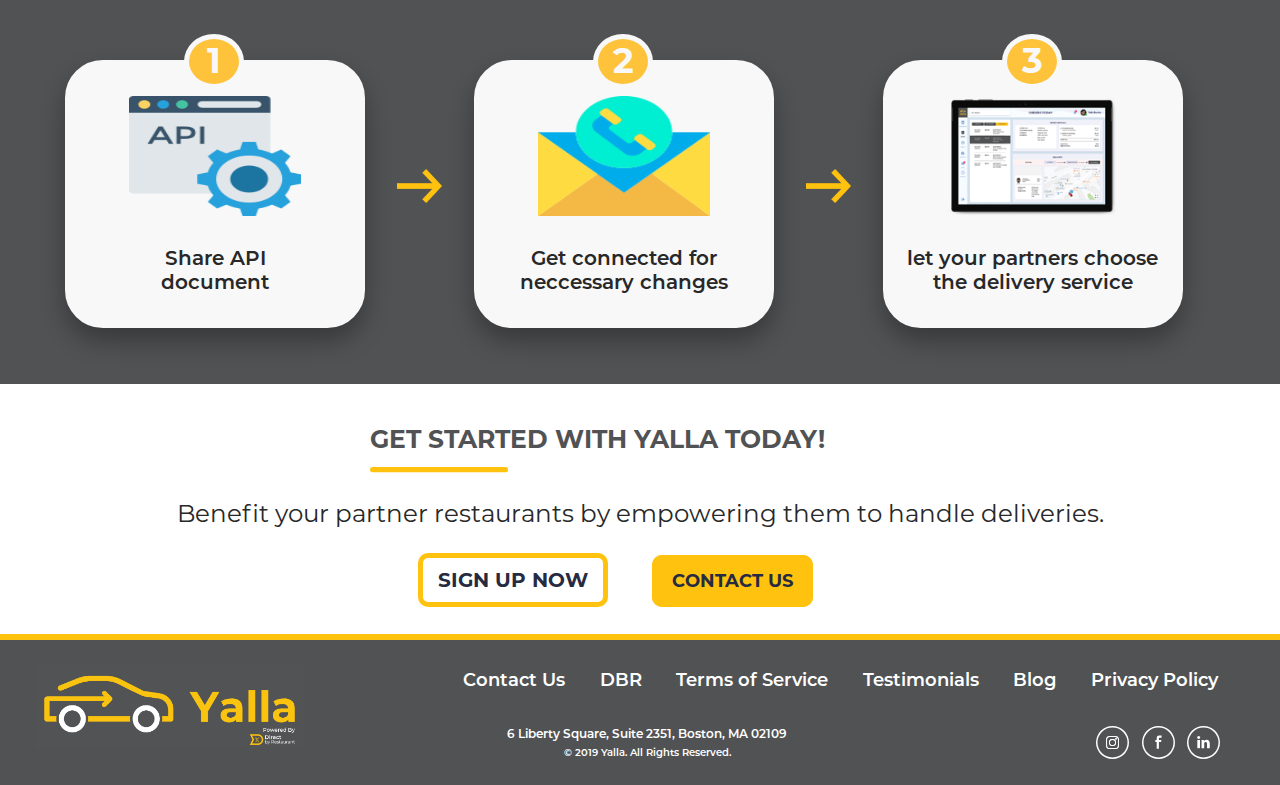
==== commit 5c4f93e1: "yalla-merchant" ====
--- a/index.html
+++ b/index.html
@@ -115,7 +115,7 @@
 				<p class="easy-desc">We provide tools and resources to ensure the highest level of quality control for all orders</p>
 			</div>
 			<div class="col-lg-3 col-md-3 col-sm-12 col-12">
-				<img src="assets/images/3.png" class="mx-auto d-block">
+				<img src="assets/images/4.png" class="mx-auto d-block">
 				<p class="easy-title">TRANSPARENT COST <br>SHARING</p>
 				<p class="easy-desc">We share the cost and tip amount transparently between our partner restaurants and delivery companies</p>
 			</div>
--- a/assets/css/style.css
+++ b/assets/css/style.css
@@ -100,6 +100,7 @@
   text-align: right;
   color: #fefeff;
   margin-bottom: 30px;
+  text-transform: uppercase;
 }
 .banner-text a{
   background-color: #ffc20e;
@@ -414,4 +415,9 @@
 .social-link ul{
   float: right;
     margin-right: 10px;
+}
+
+/*yall-deliver css*/
+.rowpd60{
+      padding: 0 60px;
 }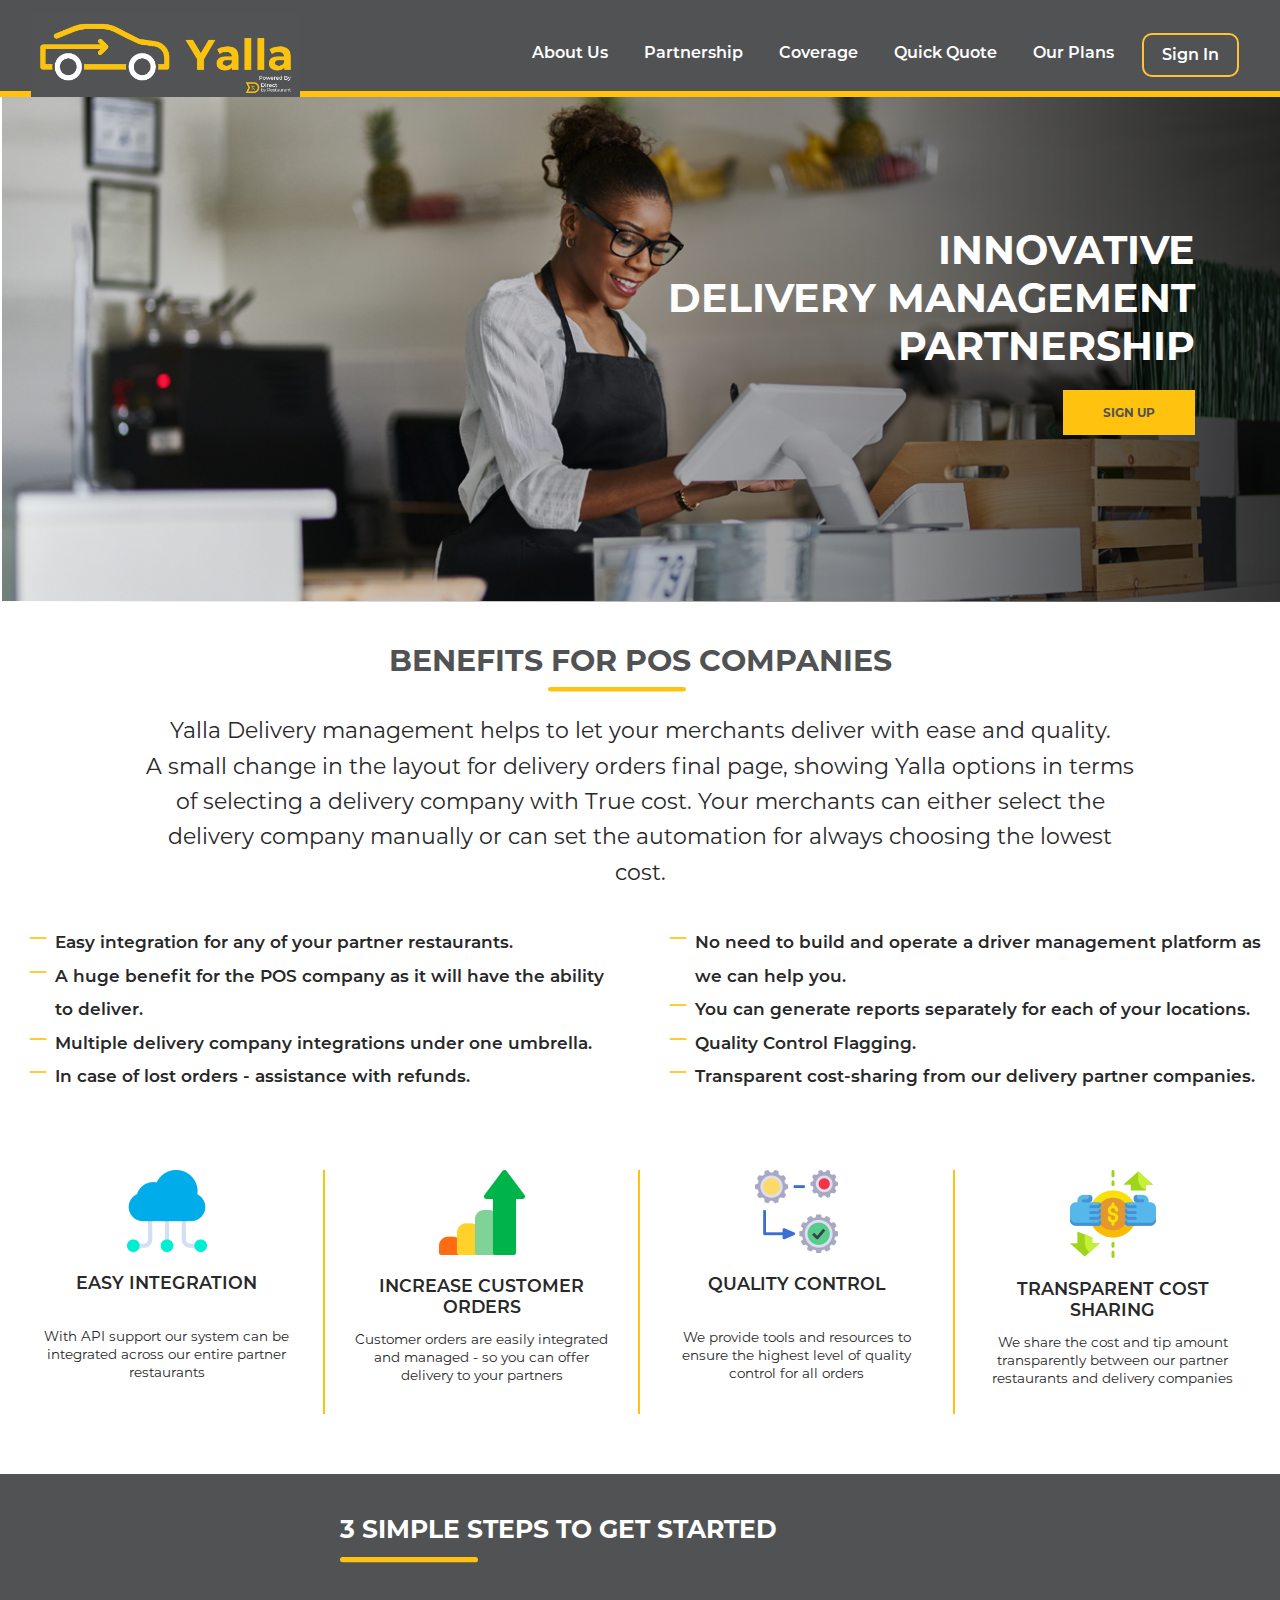
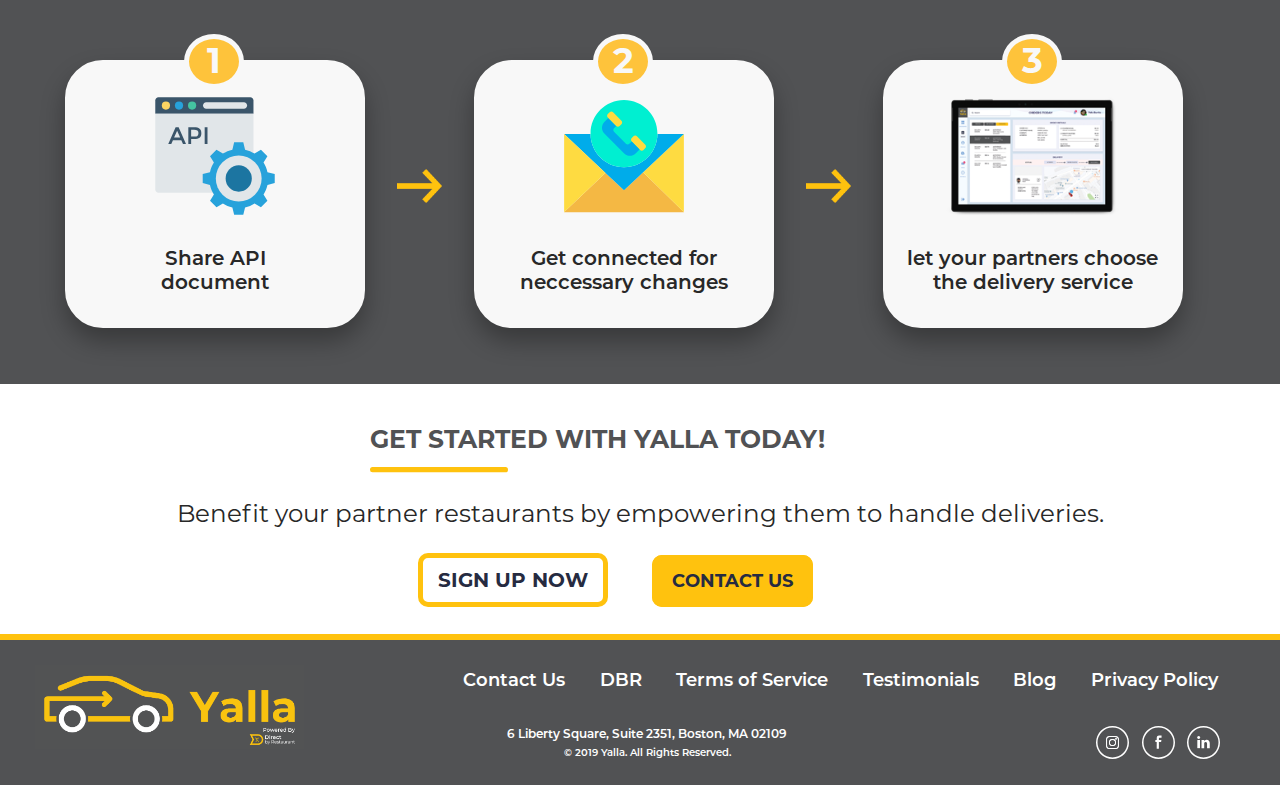
==== commit bd1ef53a: "change images" ====
--- a/index.html
+++ b/index.html
@@ -136,7 +136,7 @@
 					<li>
 						<div class="li1">
 							<span>1</span>
-						<img src="assets/images/api.png">
+						<img src="assets/images/browser.svg">
 						<h3>Share API  <br> document </h3>
 
 						</div>
@@ -149,7 +149,7 @@
 					<li>
 						<div class="li1">
 							<span>2</span>
-						<img src="assets/images/email.png">
+						<img src="assets/images/mail.svg">
 						<h3>Get connected for neccessary changes</h3>
 						</div>
 					</li>
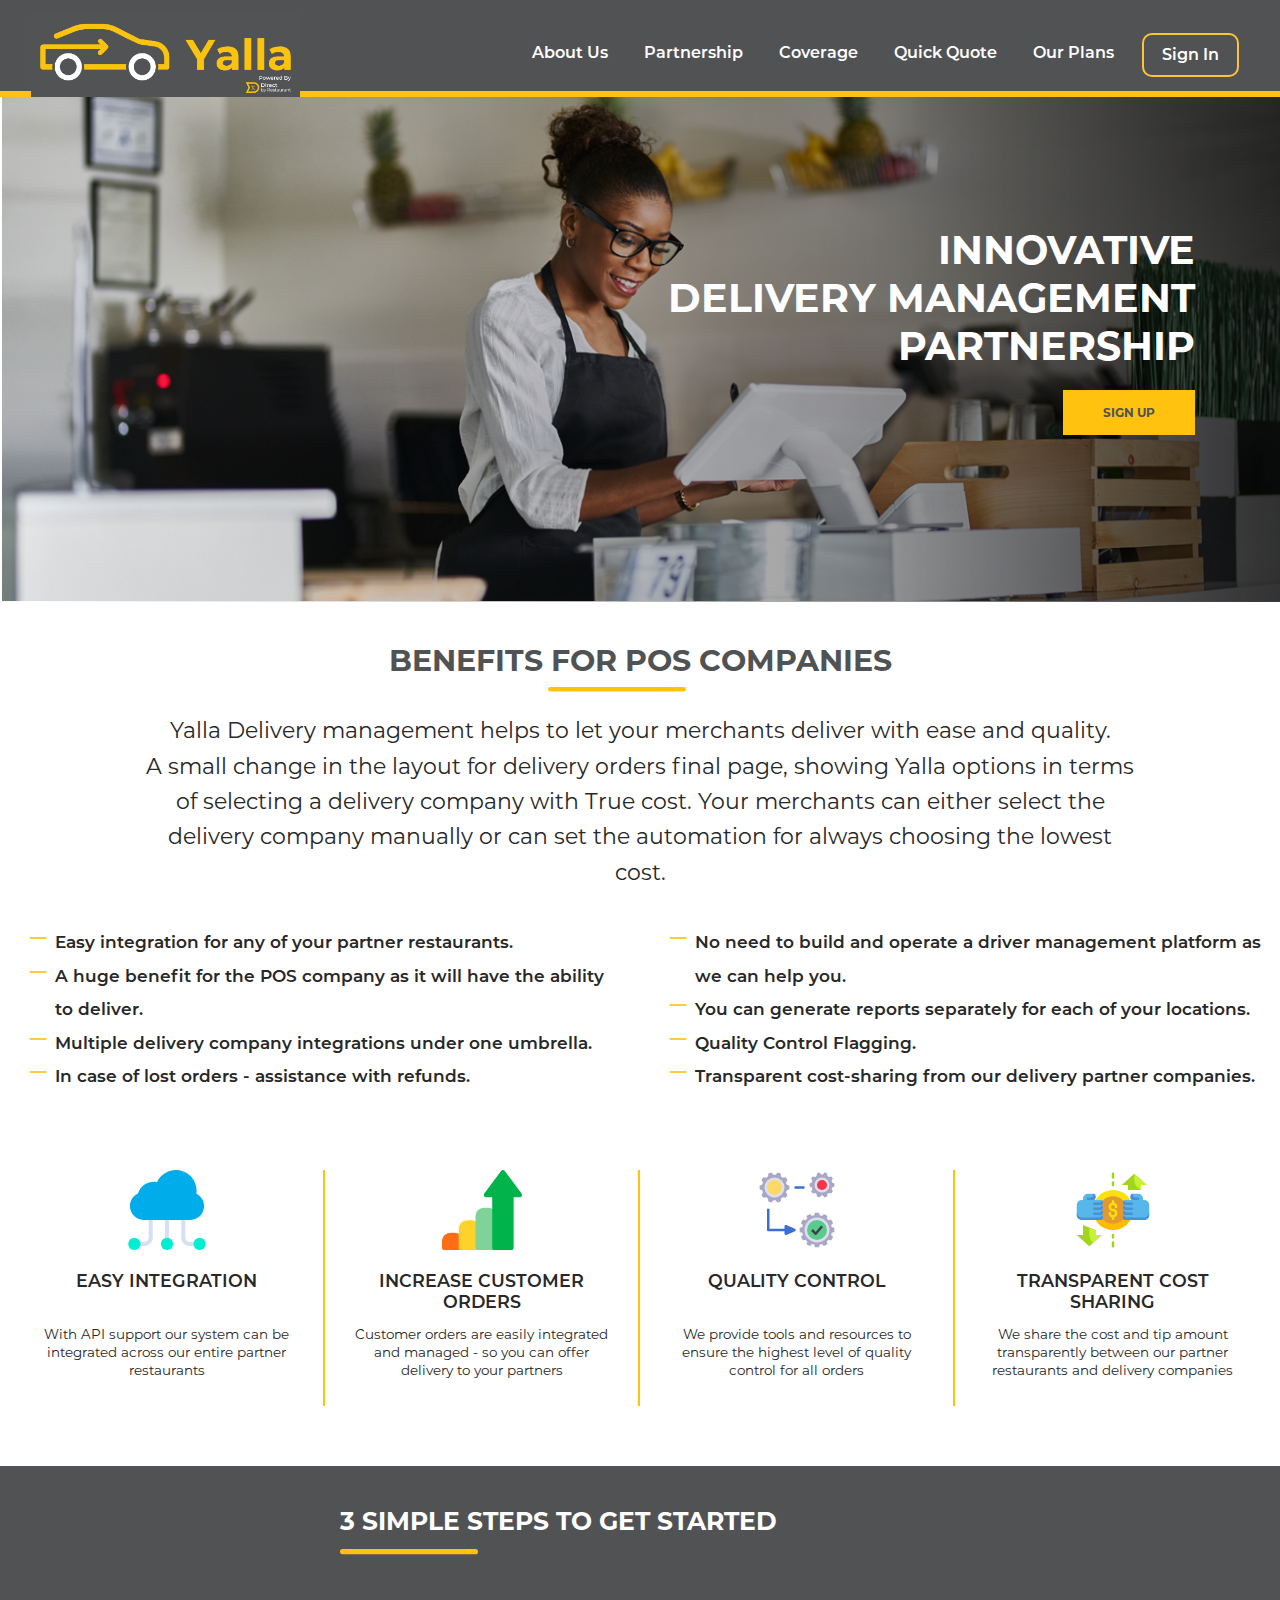
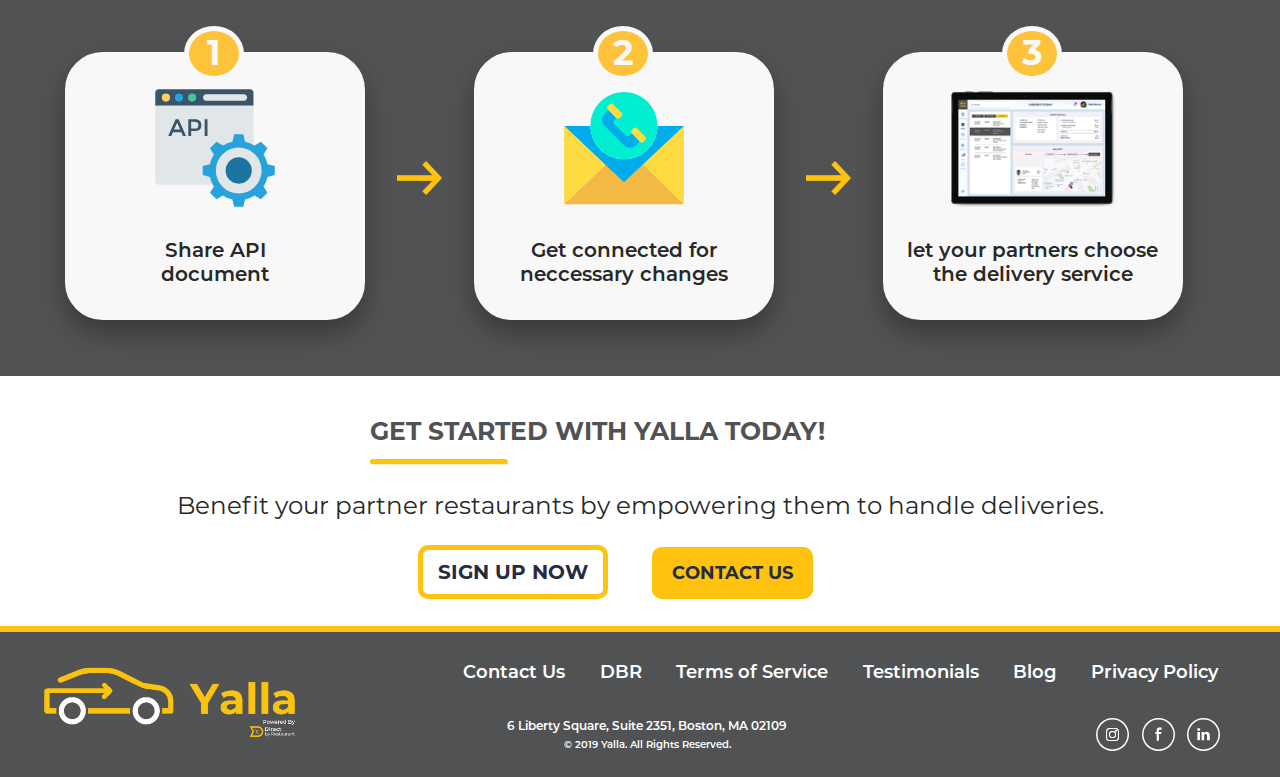
==== commit 1f88f6a4: "change icon" ====
--- a/index.html
+++ b/index.html
@@ -100,22 +100,22 @@
 
 		<div class="row row-pd">
 			<div class="col-lg-3 col-md-3 col-sm-12 col-12 border-r">
-				<img src="assets/images/1.png" class="mx-auto d-block">
+				<img src="assets/images/cloud-computing.svg" class="mx-auto d-block">
 				<p class="easy-title">EASY INTEGRATION</p>
 				<p class="easy-desc">With API support our system can be integrated across our entire partner restaurants</p>
 			</div>
 			<div class="col-lg-3 col-md-3 col-sm-12 col-12 border-r">
-				<img src="assets/images/2.png" class="mx-auto d-block">
+				<img src="assets/images/growth.svg" class="mx-auto d-block">
 				<p class="easy-title">INCREASE CUSTOMER <br> ORDERS</p>
 				<p class="easy-desc">Customer orders are easily integrated and managed - so you can offer delivery to your partners</p>
 			</div>
 			<div class="col-lg-3 col-md-3 col-sm-12 col-12 border-r">
-				<img src="assets/images/3.png" class="mx-auto d-block">
+				<img src="assets/images/execution.svg" class="mx-auto d-block">
 				<p class="easy-title">Quality control</p>
 				<p class="easy-desc">We provide tools and resources to ensure the highest level of quality control for all orders</p>
 			</div>
 			<div class="col-lg-3 col-md-3 col-sm-12 col-12">
-				<img src="assets/images/4.png" class="mx-auto d-block">
+				<img src="assets/images/competition.svg" class="mx-auto d-block">
 				<p class="easy-title">TRANSPARENT COST <br>SHARING</p>
 				<p class="easy-desc">We share the cost and tip amount transparently between our partner restaurants and delivery companies</p>
 			</div>
@@ -161,7 +161,7 @@
 					<li>
 						<div class="li1">
 							<span>3</span>
-						<img src="assets/images/new-surface-pro.png">
+						<img src="assets/images/tablet.png">
 						<h3>	let your partners choose the delivery service</h3>
 						</div>
 					</li>
--- a/assets/css/style.css
+++ b/assets/css/style.css
@@ -145,7 +145,11 @@
 .ulist{
   /*list-style-type: none;*/
    list-style-image: url('../images/li-img.png');
-}
+
+}
+/*.ulist li:befor{
+
+}*/
 .ulist li{
    font-family: Montserrat-SemiBold;
   font-size: 17px;
@@ -420,4 +424,7 @@
 /*yall-deliver css*/
 .rowpd60{
       padding: 0 60px;
+}
+.row-pd img{
+  width: 80px;
 }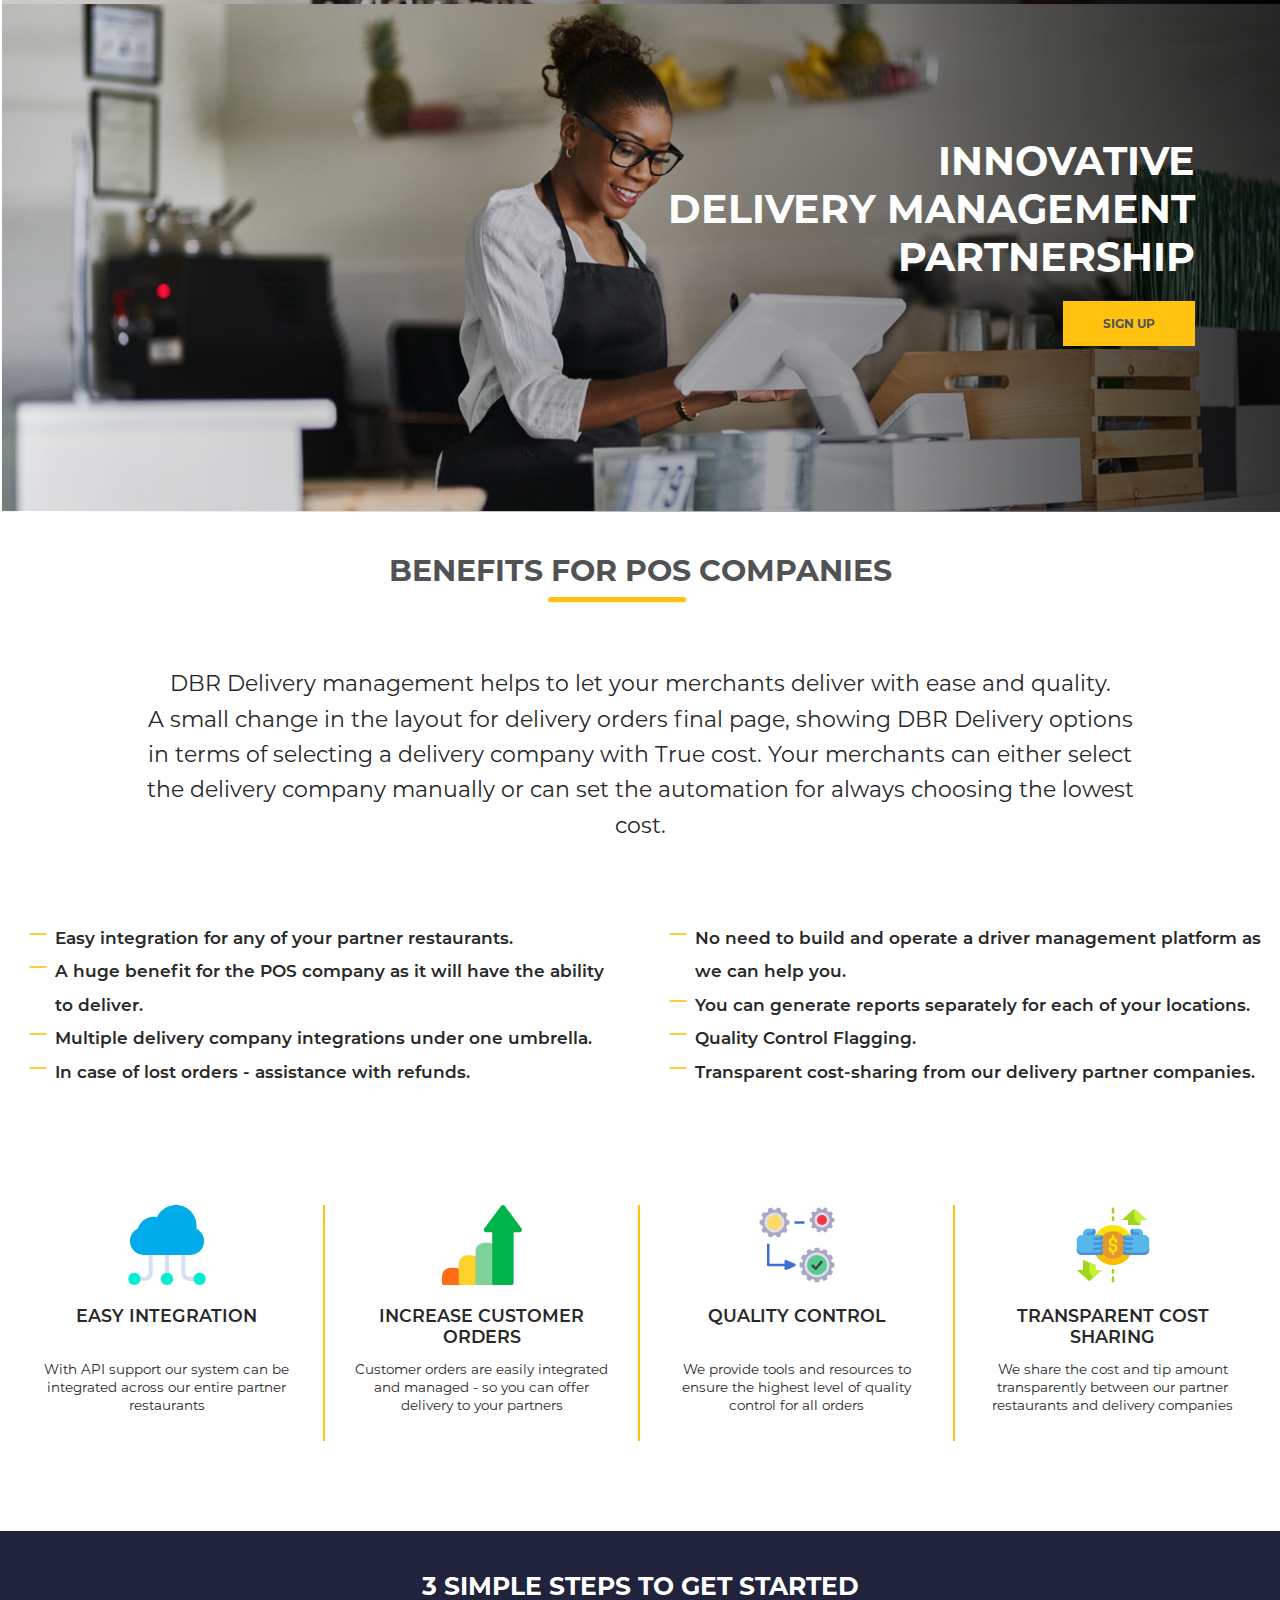
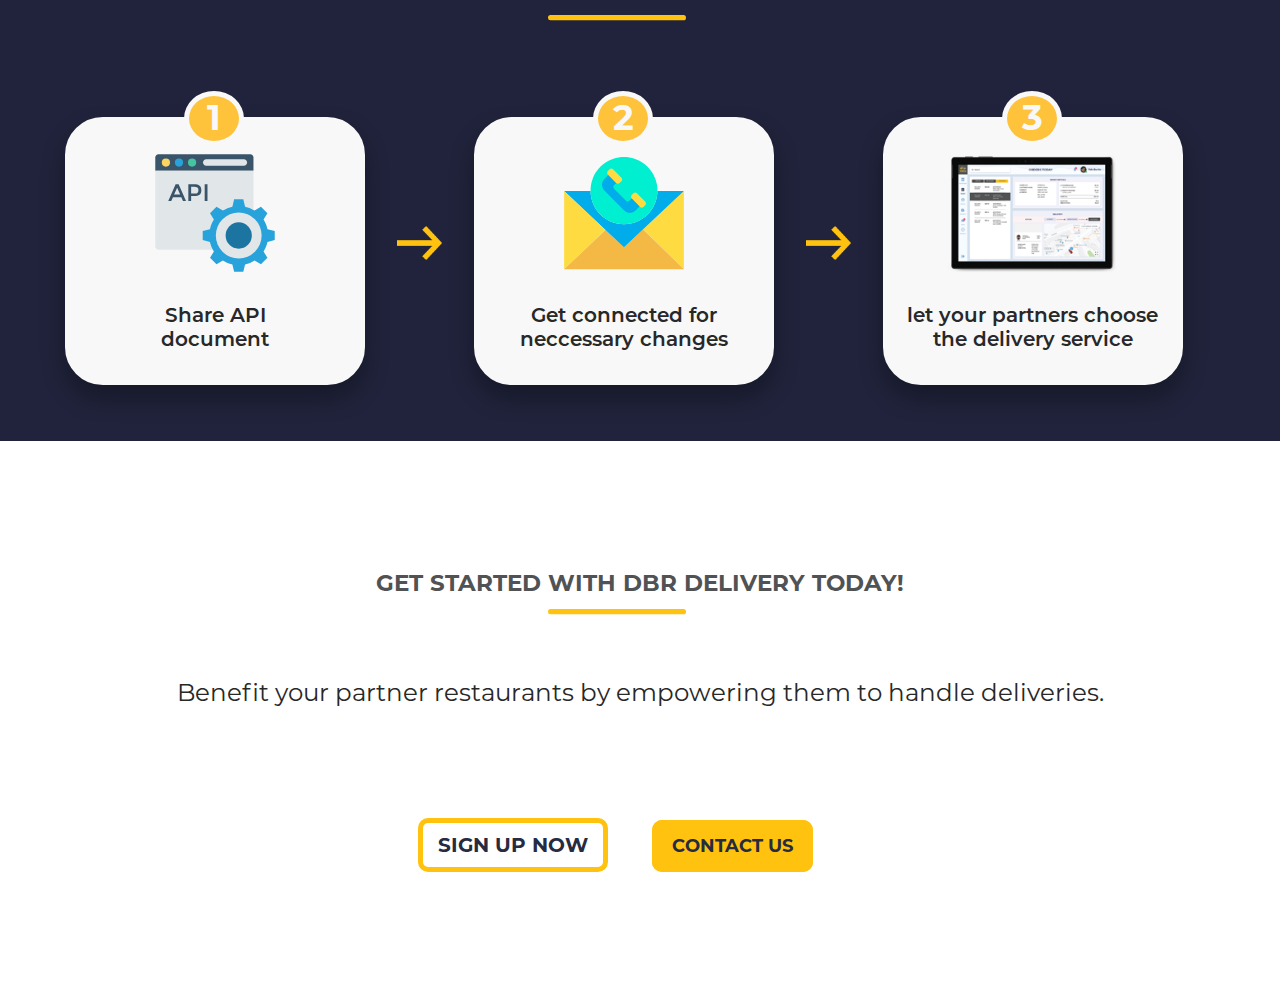
==== commit 82a08195: "yall pos" ====
--- a/index.html
+++ b/index.html
@@ -1,7 +1,7 @@
 <!DOCTYPE html>
 <html>
 <head>
-<title>Yalla POS</title>
+<title>DBR Delivery</title>
 <meta http-equiv="Content-Type" content="text/html; charset=utf-8" />
 <meta name="viewport" content="width=device-width; initial-scale=1.0; maximum-scale=1.0;user-scalable=no;">
 <link rel="stylesheet" type="text/css" href="assets/css/bootstrap.min.css">
@@ -12,49 +12,7 @@
 </head>
 <body>
 <section class="section-bg">
-<header class="fixed-top">
-	<nav class="navbar navbar-expand-lg navbar-dark static-top">
-	  <div class="container-fluid">
-	    <a class="navbar-brand" href="index.html">
-	          <img src="assets/images/logo.png" alt="">
-	        </a>
-	    <button class="navbar-toggler" type="button" data-toggle="collapse" data-target="#navbarResponsive" aria-controls="navbarResponsive" aria-expanded="false" aria-label="Toggle navigation">
-	          <span class="navbar-toggler-icon"></span>
-	        </button>
-	    <div class="collapse navbar-collapse" id="navbarResponsive">
-	      <ul class="navbar-nav ml-auto">
-	        
-	        <li class="nav-item">
-	          <a class="nav-link active " href="howitwork.html">About Us</a>
-	        
-	        </li>
-	        <li class="nav-item ">
-	          <a class="nav-link" href="">Partnership</a>
-	         
-	        </li>
-	        <li class="nav-item ">
-	          <a class="nav-link" href="">Coverage</a>
-	         
-	        </li>
-	        <li class="nav-item ">
-	          <a class="nav-link" href="">Quick Quote</a>
-	         
-	        </li>
-	        <li class="nav-item ">
-	          <a class="nav-link" href="">Our Plans</a>
-	         
-	        </li>
-	        
-	        <li class="nav-item nav-border">
-	          <a class="nav-link" href="#">Sign In</a>
 
-	        </li>
-	                                  		
-	      </ul>
-	    </div>
-	  </div>
-	</nav>
-</header>
 <div class="container">
 	<div class="row">
 		<div class="col-lg-12 col-md-12 col-sm-12 col-12 m-top-25">
@@ -76,10 +34,10 @@
 				<img src="assets/images/border.svg" class="mx-auto d-block">
 			</div>
 			<div class="col-lg-12 col-md-12 col-sm-12 col-12 company-desc">
-				<p>Yalla Delivery management helps to let your merchants deliver with ease and quality. <br> A small change in the layout for delivery orders final page, showing Yalla options in terms of selecting a delivery company with True cost. Your merchants can either select the delivery company manually or can set the automation for always choosing the lowest cost.</p>
+				<p>DBR Delivery management helps to let your merchants deliver with ease and quality. <br> A small change in the layout for delivery orders final page, showing DBR Delivery options in terms of selecting a delivery company with True cost. Your merchants can either select the delivery company manually or can set the automation for always choosing the lowest cost.</p>
 			</div>
 		</div>
-		<div class="row">
+		<div class="row rowpd-100">
 			<div class="col-lg-6 col-md-6 col-sm-12 col-12">
 				<ul class="ulist">
 					<li> Easy integration for any of your partner restaurants.</li>
@@ -175,7 +133,7 @@
 	<div class="container">
 		<div class="row d-flex justify-content-center">
 			<div class="col-lg-6 col-md-6 col-sm-12 col-12">
-				<p class="get-today">Get started with YALLA today!
+				<p class="get-today">Get started with DBR Delivery today!
 					<br>
 					<img src="assets/images/border.svg" class="">
 				</p>
@@ -190,48 +148,7 @@
 		</div>
 	</div>
 </section>
-<section class="footer">
-	<div class="container-fluid">
-		<div class="row">
-		<div class="col-lg-4 col-md-4 col-sm-12 col-12">
-			<img src="assets/images/logo.png" class="footerlogo">
-		</div>
-		<div class="col-lg-8 col-md-8 col-sm-12 col-12">
-			<div class="row">
-				<div class="col-lg-12 col-sm-12 col-12 footermenu">
-					<ul>
-						<li><a href="">Contact Us</a></li>
-						<li><a href="">DBR</a></li>
-						<li><a href="">Terms of Service</a></li>
-						<li><a href="">Testimonials</a></li>
-						<li><a href="">Blog</a></li>
-						<li><a href="">Privacy Policy</a></li>
 
-																
-					</ul>
-				</div>
-			</div>
-			<div class="container-fluid">
-				<div class="row">
-
-				<div class="col-lg-6 col-md-6 col-sm-12 col-12">
-					<p class="address">6 Liberty Square, Suite 2351, Boston, MA 02109</p>
-					<p class="copyright">© 2019 Yalla. All Rights Reserved.</p>
-				</div>
-				<div class="col-lg-6 col-md-6 col-sm-12 col-12 social-link">
-					<ul class="list-inline">
-					<li class="list-inline-item"><a href="https://www.instagram.com/" target="_blank"><img src="assets/images/instagram.svg"></a></li>
-					<li class="list-inline-item"><a href="https://facebook.com" target="_blank"><img src="assets/images/fb.svg"></a></li>
-					<li class="list-inline-item"><a href="https://www.linkedin.com" target="_blank"><img src="assets/images/linkdin.svg"></a></li>
-			</ul>
-				</div>
-			</div>
-			</div>
-
-		</div>
-	</div>
-	</div>
-</section>
 
 <script src="https://ajax.googleapis.com/ajax/libs/jquery/3.4.1/jquery.min.js"></script>
 <script src="assets/js/bootstrap.js" type="text/javascript"></script>
--- a/assets/css/style.css
+++ b/assets/css/style.css
@@ -19,6 +19,60 @@
   font-family: Montserrat-Light;
   src: url(../montserrat/Montserrat-Light.otf);
 }
+@font-face {
+  font-family: Roboto-Regular;
+  src: url(../roboto/Roboto-Regular.ttf);
+}
+@font-face {
+  font-family: Roboto-Medium;
+  src: url(../roboto/Roboto-Medium.ttf);
+  }
+@font-face {
+  font-family: Roboto-Black;
+  src: url(../roboto/Roboto-Black.ttf);
+  }
+@font-face {
+  font-family: Roboto-Bold;
+  src: url(../roboto/Roboto-Bold.ttf);
+  }
+@font-face {
+  font-family: Roboto-Light;
+  src: url(../roboto/Roboto-Light.ttf);
+  }
+
+@font-face {
+  font-family: OpenSans-Bold;
+  src: url(../open-sans/OpenSans-Bold.ttf);
+  }
+@font-face {
+  font-family: OpenSans-Light;
+  src: url(../open-sans/OpenSans-Light.ttf);
+  }
+@font-face {
+  font-family: OpenSans-Regular;
+  src: url(../open-sans/OpenSans-Regular.ttf);
+  }
+@font-face {
+  font-family: OpenSans-Semibold;
+  src: url(../open-sans/OpenSans-Semibold.ttf);
+  }
+
+@font-face {
+  font-family: Raleway-Bold;
+  src: url(../raleway/Raleway-Bold.ttf);
+  }
+@font-face {
+  font-family: Raleway-Bold;
+  src: url(../raleway/Raleway-Bold.ttf);
+  }
+@font-face {
+  font-family: Raleway-Regular;
+  src: url(../raleway/Raleway-Regular.ttf);
+  }
+@font-face {
+  font-family: Raleway-Light;
+  src: url(../raleway/Raleway-Light.ttf);
+  }
 
 .m-top-25{
 margin-top: 12%;
@@ -43,21 +97,28 @@
     background-image: url(../images/header-banner.png);
     height: 512px;
     background-size: cover;
-    margin-top: 7%;
+  /*  margin-top: 7%;*/
 }
 .section-merchnage-bg{
   background-repeat: no-repeat;
     background-image: url(../images/merchant-banner.png);
     height: 512px;
     background-size: cover;
-    margin-top: 7%;
+    
 }
 .section-deliver-bg{
   background-repeat: no-repeat;
     background-image: url(../images/delivery-banner.png);
     height: 512px;
     background-size: cover;
-    margin-top: 7%;
+   
+}
+.section-ordering-bg{
+  background-repeat: no-repeat;
+    background-image: url(../images/yallordering.png);
+    height: 512px;
+    background-size: cover;
+  
 }
 header{
     background-color: #515254;
@@ -140,7 +201,7 @@
   letter-spacing: normal;
   text-align: center;
   color: #282828;
-  padding: 20px 130px;
+  padding: 5% 130px;
 }
 .ulist{
   /*list-style-type: none;*/
@@ -162,10 +223,10 @@
   color: #282828;
 }
 .row-pd{
-  padding-top: 60px;
+    padding-top: 100px;
     padding-left: 10px;
     padding-right: 10px;
-    padding-bottom: 20px;
+    padding-bottom: 50px;
 
 }
 .border-r{
@@ -200,7 +261,7 @@
 }
 
 .section3{
-  background-color: #515254;
+  background-color: #20233b;
   padding: 40px 10px;
 }
 .m-t15{
@@ -284,7 +345,7 @@
   font-style: normal;
   line-height: normal;
   letter-spacing: normal;
-  text-align: left;
+  text-align: center;
   color: #ffffff;
   margin-bottom: 2px;
   text-transform: uppercase;
@@ -293,19 +354,20 @@
   margin-left: 32%;
 }
 .section4{
-  padding: 40px 0px;
+  padding: 10% 0px;
 }
 .get-today {
   font-family: Montserrat-Bold;
-  font-size: 25px;
-  font-weight: bold;
-  font-stretch: normal;
-  font-style: normal;
-  line-height: normal;
-  letter-spacing: normal;
-  text-align: left;
+  font-size: 23px;
+  font-weight: bold;
+  font-stretch: normal;
+  font-style: normal;
+  line-height: normal;
+  letter-spacing: normal;
+  text-align: center;
   color: #515254;
   text-transform: uppercase;
+  margin-bottom: 10%;
 }
 .text-partner {
   font-family: Montserrat-Regular;
@@ -317,6 +379,7 @@
   letter-spacing: normal;
   text-align: center;
   color: #282828;
+  margin-bottom: 10%;
 }
 .signupnow{
   font-family: Montserrat-Bold;
--- a/assets/css/responsive.css
+++ b/assets/css/responsive.css
@@ -29,21 +29,28 @@
 .section-bg {
     height: 300px !important;
     background-size: cover;
-    margin-top: 9% !important;
+    
     background-size: cover;
     background-position: 100% 100% !important;
 }
 .section-merchnage-bg{
     height: 300px !important;
     background-size: cover;
-    margin-top: 9% !important;
+    
     background-size: cover;
     background-position: 100% 100% !important;
 }
 .section-deliver-bg{
     height: 300px !important;
     background-size: cover;
-    margin-top: 9% !important;
+    
+    background-size: cover;
+    background-position: 100% 100% !important;
+}
+.section-ordering-bg{
+    height: 300px !important;
+    background-size: cover;
+    
     background-size: cover;
     background-position: 100% 100% !important;
 }
@@ -112,7 +119,12 @@
 .m-t15{
     margin-top: 5%;
 }
-.get-today {
+.get-today.rowpd60 {
+    padding: 0 100px;
+}
+.{
+        padding: 0 100px;
+    } {
     font-size: 18px !important;
 }
 .text-partner {
@@ -155,19 +167,25 @@
 .section-bg {
     height: 250px !important;
     background-size: cover;
-    margin-top: 12% !important;
+   
     background-position: 95% 100% !important;
 }
 .section-merchnage-bg{
     height: 250px !important;
     background-size: cover;
-    margin-top: 12% !important;
+    
     background-position: 95% 100% !important;
 }
 .section-deliver-bg{
     height: 250px !important;
     background-size: cover;
-    margin-top: 12% !important;
+    
+    background-position: 95% 100% !important;
+}
+.section-ordering-bg{
+    height: 250px !important;
+    background-size: cover;
+    
     background-position: 95% 100% !important;
 }
 .banner-text h2 {
@@ -283,20 +301,26 @@
  .section-bg {
     height: 360px !important;
     background-size: cover;
-    margin-top: 9% !important;
+    
     background-position: 100% 100% !important;
 }
 .section-merchnage-bg
 {
     height: 360px !important;
     background-size: cover;
-    margin-top: 9% !important;
+   
     background-position: 100% 100% !important;
 }
 .section-deliver-bg{
       height: 360px !important;
     background-size: cover;
-    margin-top: 9% !important;
+    
+    background-position: 100% 100% !important;
+}
+.section-ordering-bg{
+    height: 360px !important;
+    background-size: cover;
+    
     background-position: 100% 100% !important;
 }
 .ulli li .li1 {
@@ -386,19 +410,25 @@
 .section-bg {
     height: 200px !important;
     background-size: cover;
-    margin-top: 25% !important;
+    
     background-position: 95% 100% !important;
 }
 .section-merchnage-bg {
     height: 200px !important;
     background-size: cover;
-    margin-top: 25% !important;
+    
     background-position: 95% 100% !important;
 }
 .section-deliver-bg{
     height: 200px !important;
     background-size: cover;
-    margin-top: 25% !important;
+    
+    background-position: 95% 100% !important;
+}
+.section-ordering-bg{
+    height: 200px !important;
+    background-size: cover;
+    
     background-position: 95% 100% !important;
 }
 .banner-text h2 {
@@ -494,19 +524,25 @@
 .section-bg {
     height: 200px !important;
     background-size: cover;
-    margin-top: 25% !important;
+    
     background-position: 95% 100% !important;
 }
 .section-merchnage-bg{
     height: 200px !important;
     background-size: cover;
-    margin-top: 25% !important;
+    
     background-position: 95% 100% !important;
 }
 .section-deliver-bg{
     height: 200px !important;
     background-size: cover;
-    margin-top: 25% !important;
+    
+    background-position: 95% 100% !important;
+}
+.section-ordering-bg{
+   height: 200px !important;
+    background-size: cover;
+    
     background-position: 95% 100% !important;
 }
 .banner-text h2 {
@@ -602,19 +638,25 @@
 .section-bg {
     height: 200px !important;
     background-size: cover;
-    margin-top: 25% !important;
+    
     background-position: 95% 100% !important;
 }
 .section-merchnage-bg {
      height: 200px !important;
     background-size: cover;
-    margin-top: 25% !important;
+    
     background-position: 95% 100% !important;
 }
 .section-deliver-bg{
      height: 200px !important;
     background-size: cover;
-    margin-top: 25% !important;
+    
+    background-position: 95% 100% !important;
+}
+.section-ordering-bg{
+   height: 200px !important;
+    background-size: cover;
+    
     background-position: 95% 100% !important;
 }
 
@@ -708,21 +750,28 @@
 .section-bg {
     height: 200px !important;
     background-size: cover;
-    margin-top: 25% !important;
+    
     background-position: 95% 100% !important;
 }
 .section-merchnage-bg {
       height: 200px !important;
     background-size: cover;
-    margin-top: 25% !important;
+    
     background-position: 95% 100% !important;
 }
 .section-deliver-bg{
       height: 200px !important;
     background-size: cover;
-    margin-top: 25% !important;
-    background-position: 95% 100% !important;
-}
+    
+    background-position: 95% 100% !important;
+}
+.section-ordering-bg{
+    height: 200px !important;
+    background-size: cover;
+    
+    background-position: 95% 100% !important;
+}
+
 .banner-text h2 {
     font-size: 20px !important;
    }
@@ -813,19 +862,25 @@
 .section-bg {
     height: 200px !important;
     background-size: cover;
-    margin-top: 25% !important;
+    
     background-position: 95% 100% !important;
 }
 .section-merchnage-bg{
      height: 200px !important;
     background-size: cover;
-    margin-top: 25% !important;
+   
     background-position: 95% 100% !important;
 }
 .section-deliver-bg{
     height: 200px !important;
     background-size: cover;
-    margin-top: 25% !important;
+   
+    background-position: 95% 100% !important;
+}
+.section-ordering-bg{
+   height: 200px !important;
+    background-size: cover;
+   
     background-position: 95% 100% !important;
 }
 .banner-text h2 {
@@ -938,19 +993,25 @@
 .section-bg {
     height: 200px !important;
     background-size: cover;
-    margin-top: 25% !important;
+    
     background-position: 95% 100% !important;
 }
 .section-merchnage-bg {
     height: 200px !important;
     background-size: cover;
-    margin-top: 25% !important;
+    
     background-position: 95% 100% !important;
 }
 .section-deliver-bg{
     height: 200px !important;
     background-size: cover;
-    margin-top: 25% !important;
+    
+    background-position: 95% 100% !important;
+}
+.section-ordering-bg{
+   height: 200px !important;
+    background-size: cover;
+    
     background-position: 95% 100% !important;
 }
 .banner-text h2 {
@@ -1041,19 +1102,25 @@
 .section-bg {
     height: 200px !important;
     background-size: cover;
-    margin-top: 25% !important;
+    
     background-position: 95% 100% !important;
 }
 .section-merchnage-bg {
     height: 200px !important;
     background-size: cover;
-    margin-top: 25% !important;
+    
     background-position: 95% 100% !important;
 }
 .section-deliver-bg{
     height: 200px !important;
     background-size: cover;
-    margin-top: 25% !important;
+    
+    background-position: 95% 100% !important;
+}
+.section-ordering-bg{
+   height: 200px !important;
+    background-size: cover;
+    
     background-position: 95% 100% !important;
 }
 .banner-text h2 {
@@ -1145,19 +1212,25 @@
 .section-bg {
     height: 200px !important;
     background-size: cover;
-    margin-top: 25% !important;
+    
     background-position: 95% 100% !important;
 }
 .section-merchnage-bg {
     height: 200px !important;
     background-size: cover;
-    margin-top: 25% !important;
+    
     background-position: 95% 100% !important;
 }
 .section-deliver-bg{
     height: 200px !important;
     background-size: cover;
-    margin-top: 25% !important;
+   
+    background-position: 95% 100% !important;
+}
+.section-ordering-bg{
+   height: 200px !important;
+    background-size: cover;
+    
     background-position: 95% 100% !important;
 }
 .banner-text h2 {
@@ -1237,4 +1310,30 @@
     margin-right: 90px !important;
 }
 
+}
+
+@media screen and (min-width: 1400px) {
+.ulli {
+    list-style-type: none;
+    padding-left: 8% !important;
+}
+.rowpd60 {
+    padding: 0 100px;
+}
+.rowpd-100{
+ padding: 0 100px;
+}
+}
+
+@media screen and (min-width: 1600px) {
+ .ulli {
+    list-style-type: none;
+    padding-left: 25% !important;
+}
+}
+@media screen and (min-width: 1900px) {
+ .ulli {
+    list-style-type: none;
+    padding-left: 25% !important;
+}
 }